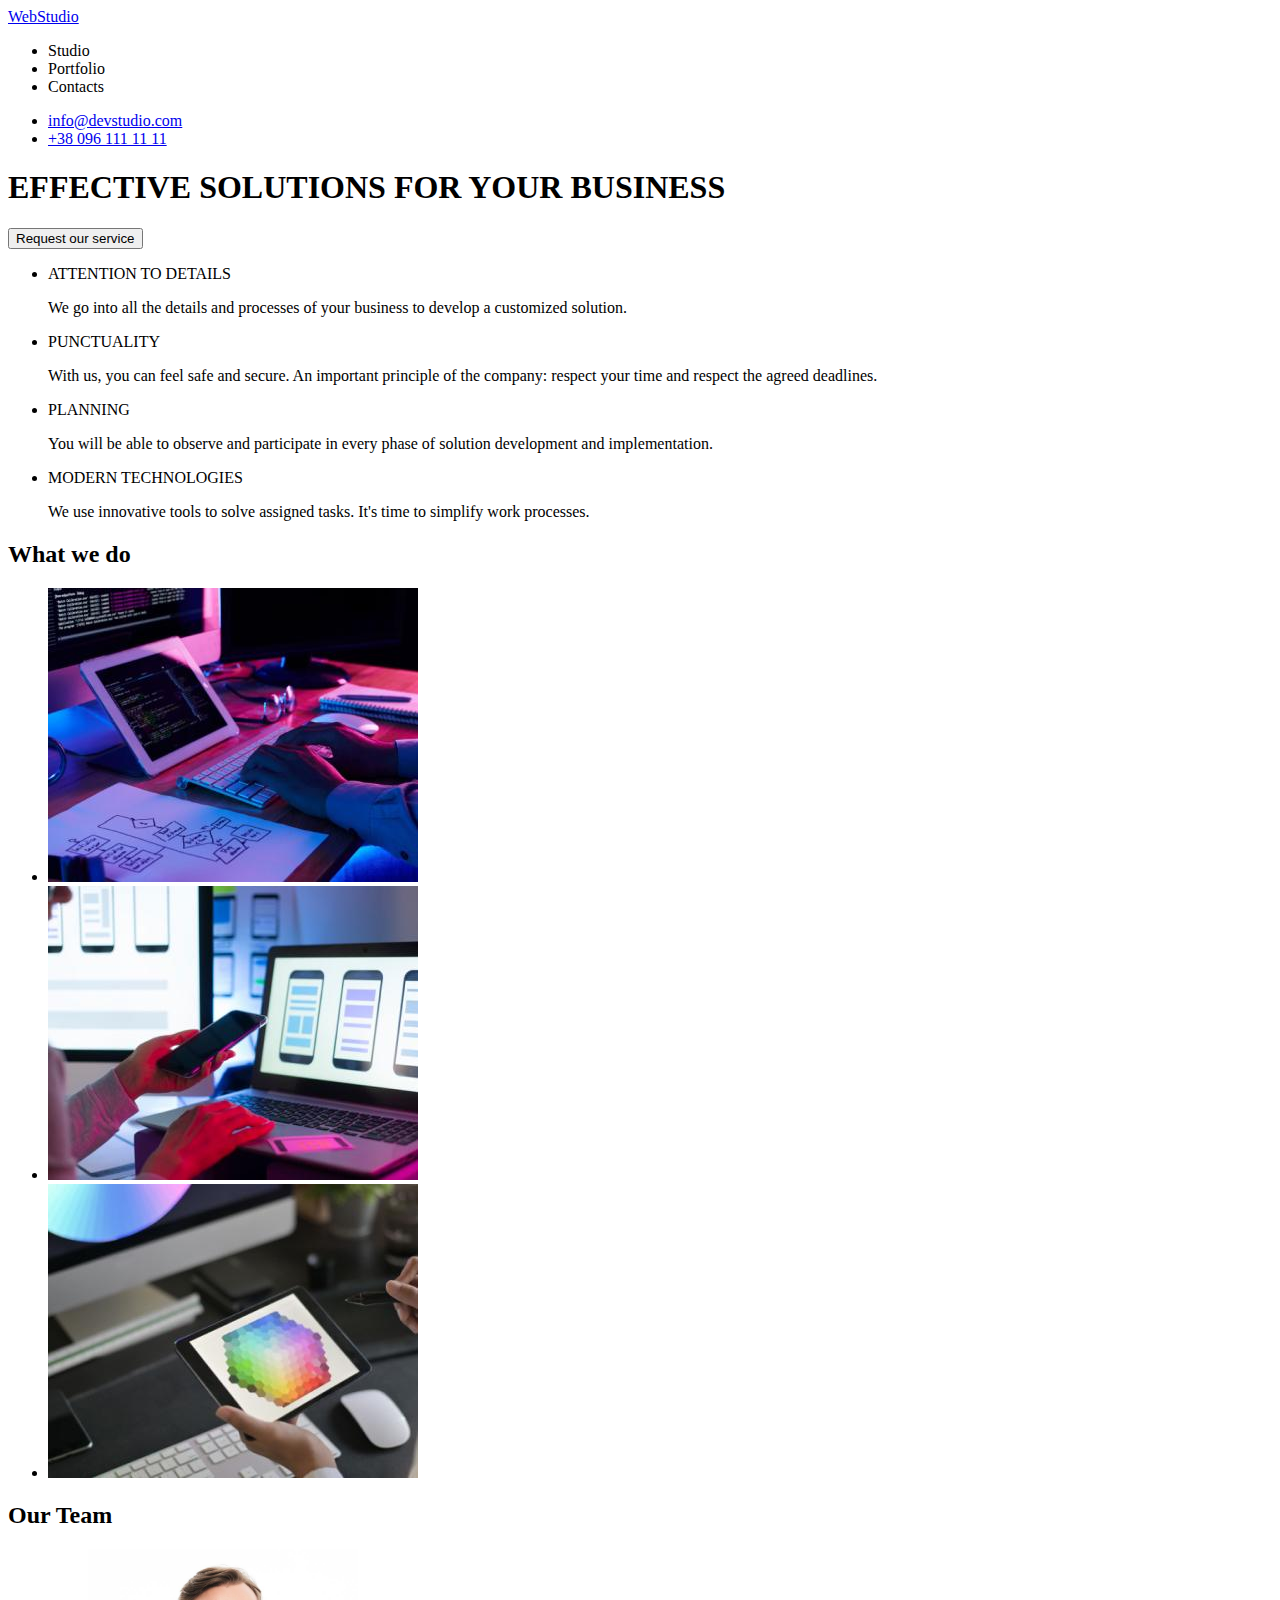
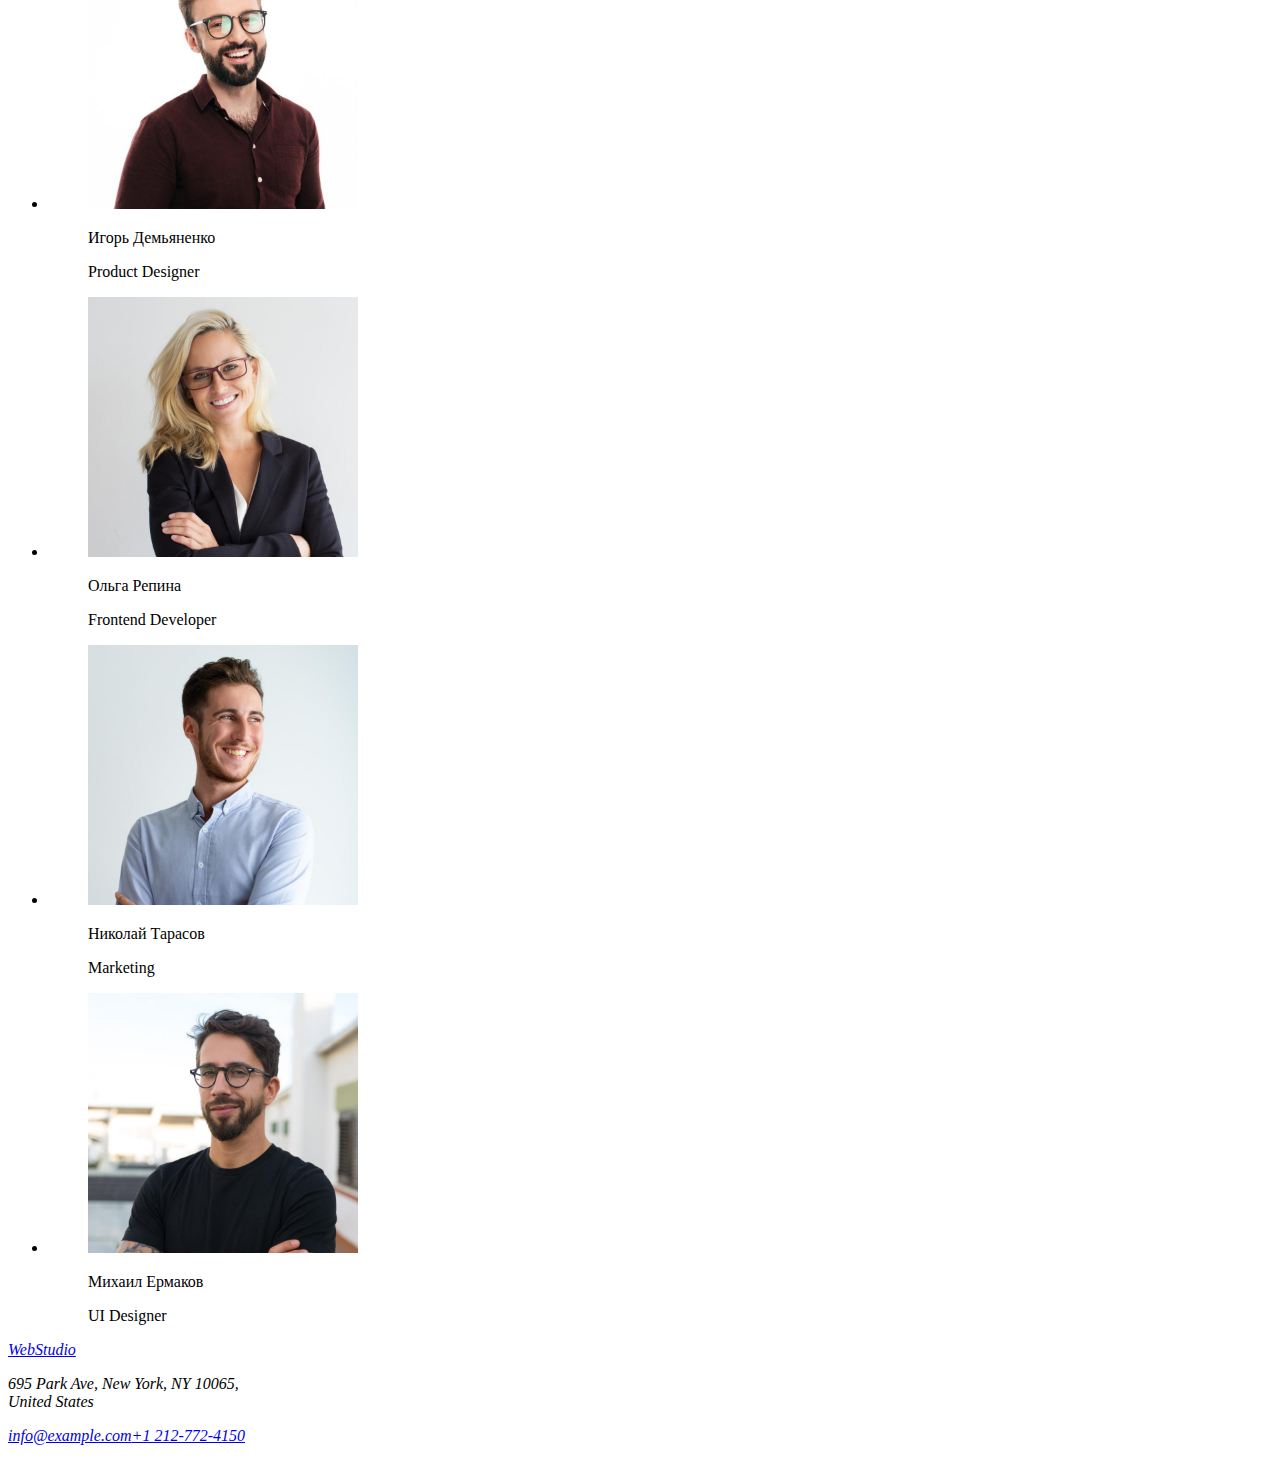
==== index.html @ 474fb45e "first commit of html layout of a 'main' page" ====
<!DOCTYPE html>
<!-- I've tried to keep the "doctype" part in lowercase according to this source:
https://codeguide.co/#html5-doctype
but formattig on save always change it to uppercase-->

<html lang="en">
  <head>
    <meta charset="UTF-8" />
    <meta name="viewport" content="width=device-width, initial-scale=1.0" />
    <title>Document</title>
  </head>

  <body>
    <header>
      <nav>
        <a href="#">WebStudio</a>
        <ul>
          <li>Studio</li>
          <li>Portfolio</li>
          <li>Contacts</li>
        </ul>
      </nav>

      <ul>
        <li><a href="mailto:info@devstudio.com">info@devstudio.com</a></li>
        <li><a href="tel:+380961111111">+38 096 111 11 11</a></li>
      </ul>

      <section>
        <h1>EFFECTIVE SOLUTIONS FOR YOUR BUSINESS</h1>
        <button type="button">Request our service</button>
      </section>
    </header>

    <main>
      <section class="group-1">
        <ul>
          <li>
            <p>ATTENTION TO DETAILS</p>
            <p>
              We go into all the details and processes of your business to
              develop a customized solution.
            </p>
          </li>
          <li>
            <p>PUNCTUALITY</p>
            <p>
              With us, you can feel safe and secure. An important principle of
              the company: respect your time and respect the agreed deadlines.
            </p>
          </li>
          <li>
            <p>PLANNING</p>
            <p>
              You will be able to observe and participate in every phase of
              solution development and implementation.
            </p>
          </li>
          <li>
            <p>MODERN TECHNOLOGIES</p>
            <p>
              We use innovative tools to solve assigned tasks. It's time to
              simplify work processes.
            </p>
          </li>
        </ul>
      </section>

      <section>
        <h2>What we do</h2>
        <ul>
          <li class="box-1">
            <img
              src="images/box1-img.jpg"
              alt="hands typing on the keyboard next to the screen of the monitor and the tablet with the code, next to the piece of paper with the drawing of the algorithm"
              width="370"
              height="294"
            />
          </li>
          <li class="box-2">
            <img
              src="images/box2-img.jpg"
              alt="hands in front of the monitor and laptop screen, both show page layout options on three smartphone screens; smartphone in one hand"
              width="370"
              height="294"
            />
          </li>
          <li class="box-3">
            <img
              src="images/box3-img.jpg"
              alt="hands above the desk with a screen, mouse and keyboard, in one hand a tablet with a hexagonal color scheme"
              width="370"
              height="294"
            />
          </li>
        </ul>
      </section>

      <section>
        <h2>Our Team</h2>
        <ul class="team">
          <li class="team-card">
            <figure>
              <img
                src="images/team-card1-img.jpg"
                alt="smiling brown-haired man with a beard in glasses and a dark shirt"
                width="270"
                height="260"
              />
              <figcaption>
                <p>Игорь Демьяненко</p>
                <p>Product Designer</p>
              </figcaption>
            </figure>
          </li>
          <li class="team-card">
            <figure>
              <img
                src="images/team-card2-img.jpg"
                alt="smiling woman in glasses with dyed blonde long hair and a dark suit"
                width="270"
                height="260"
              />
              <figcaption>
                <p>Ольга Репина</p>
                <p>Frontend Developer</p>
              </figcaption>
            </figure>
          </li>
          <li class="team-card">
            <figure>
              <img
                src="images/team-card3-img.jpg"
                alt="smiling brown-haired man with slight stubble in a light-colored shirt"
                width="270"
                height="260"
              />
              <figcaption>
                <p>Николай Тарасов</p>
                <p>Marketing</p>
              </figcaption>
            </figure>
          </li>
          <li class="team-card">
            <figure>
              <img
                src="images/team-card4-img.jpg"
                alt="smiling brunet man in glasses and a dark t-shirt"
                width="270"
                height="260"
              />
              <figcaption>
                <p>Михаил Ермаков</p>
                <p>UI Designer</p>
              </figcaption>
            </figure>
          </li>
        </ul>
      </section>
    </main>

    <footer>
      <address>
        <p><a href="#">WebStudio</a></p>
        <p>
          695 Park Ave, New York, NY 10065,<br />
          United States
        </p>
        <p>
          <a href="mailto:">info@example.com</a
          ><a href="tel:+12127724150">+1 212-772-4150</a>
        </p>
      </address>
    </footer>
  </body>
</html>
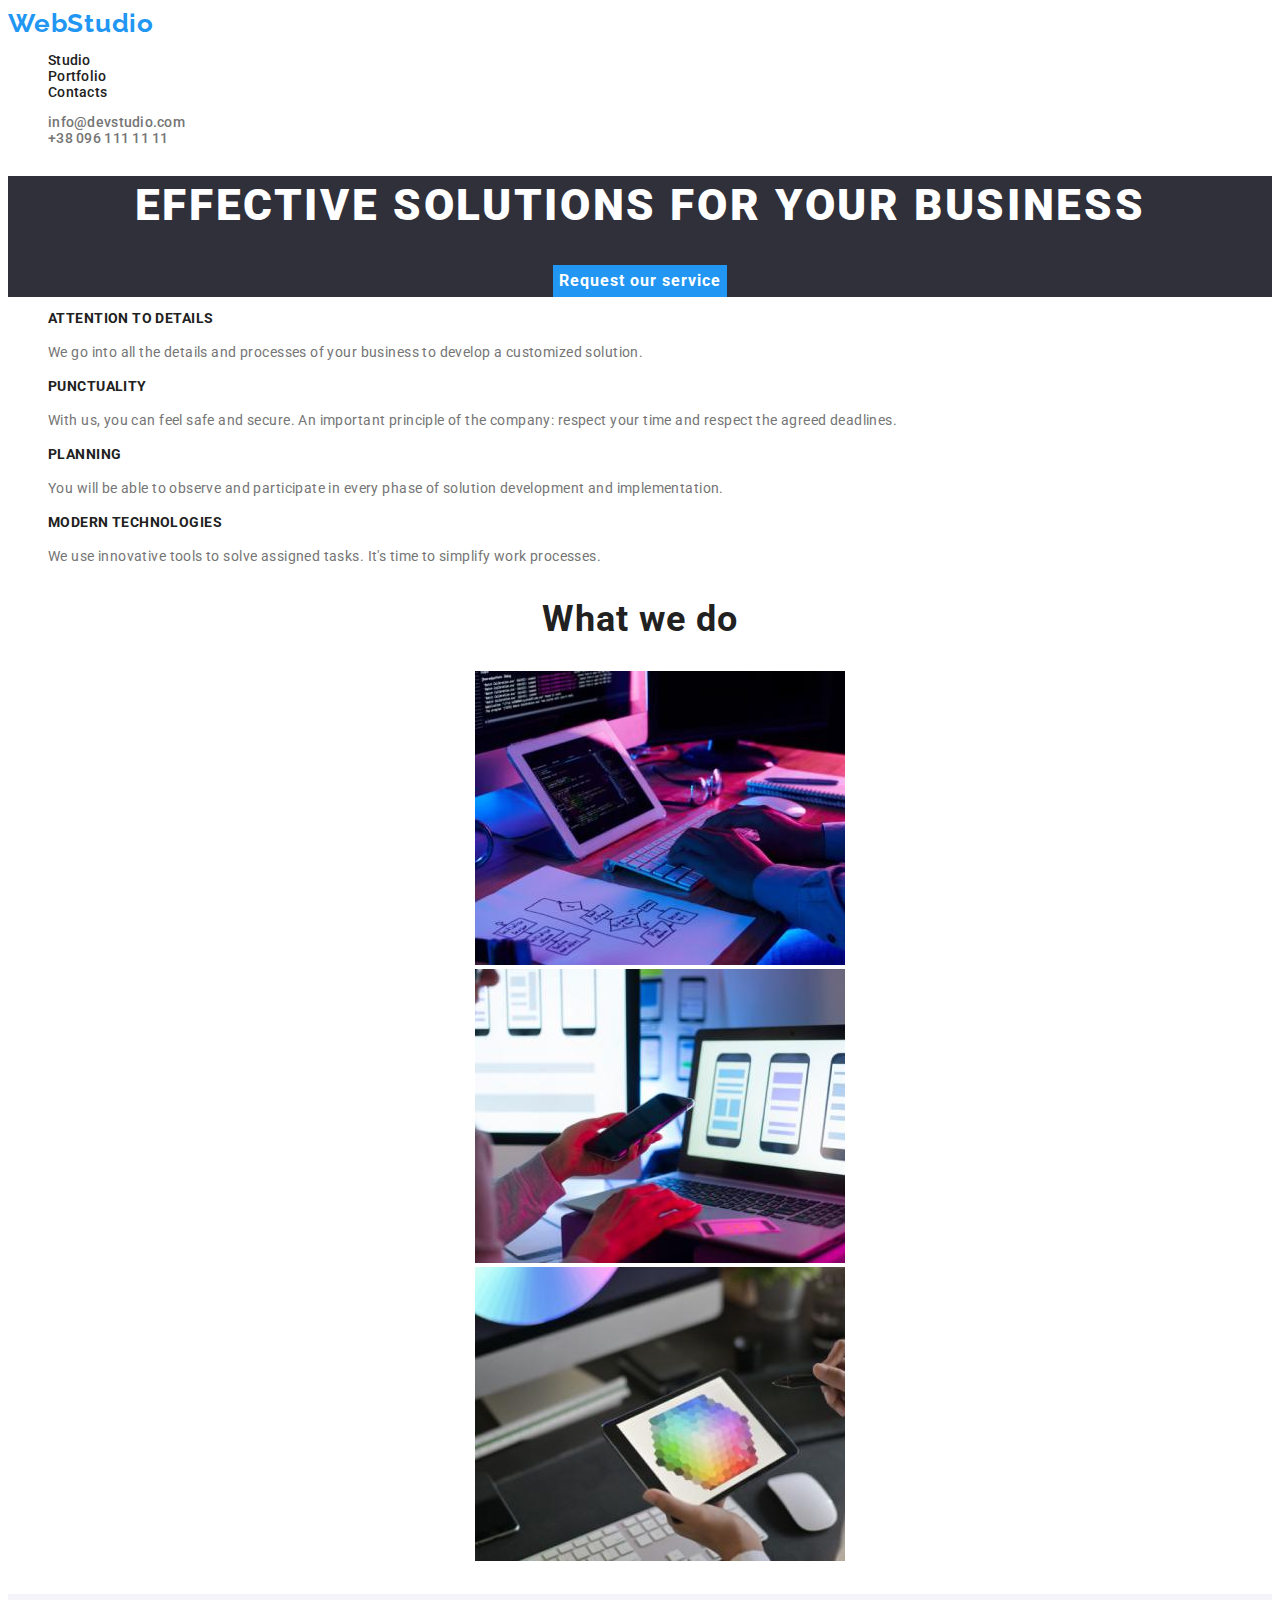
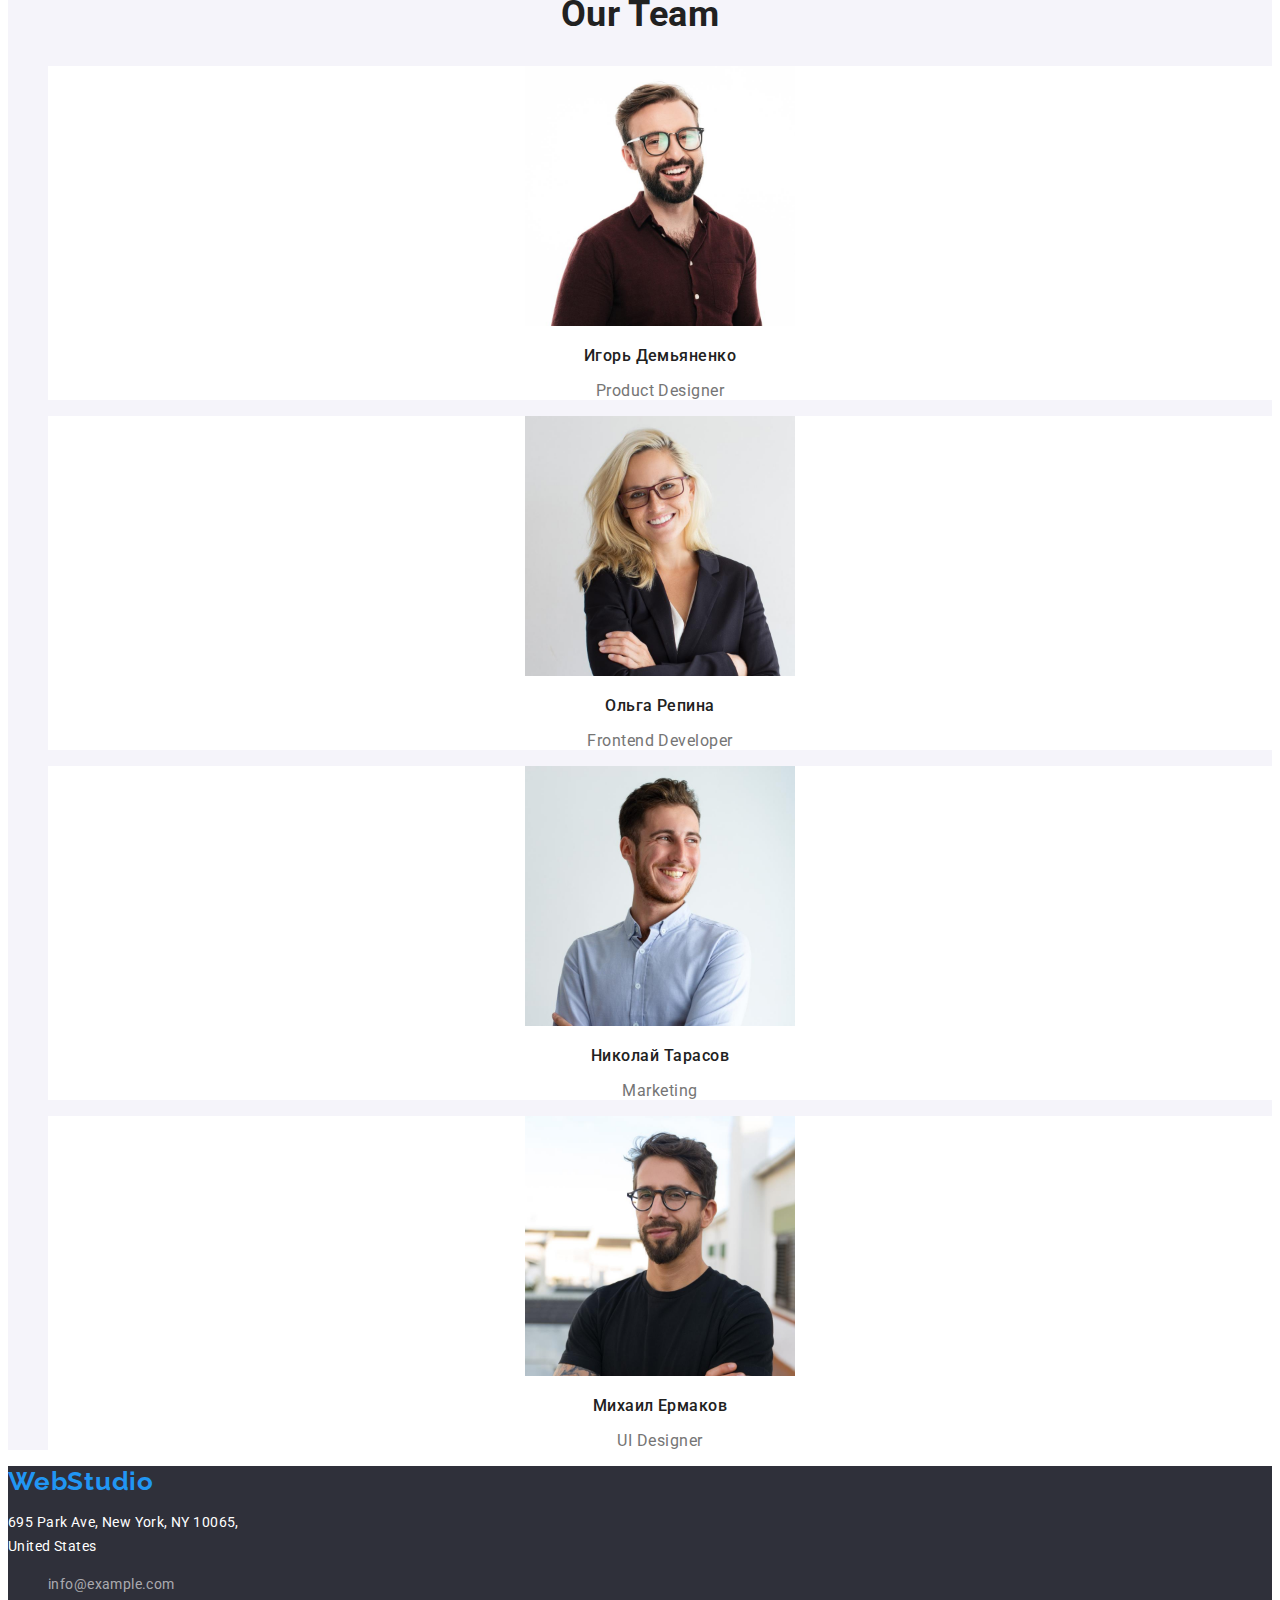
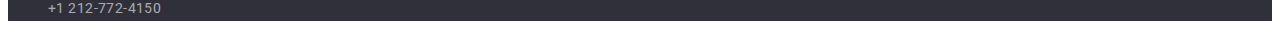
==== commit c56afc3b: "add portfolio.html, ./css/styles.css, new images" ====
--- a/index.html
+++ b/index.html
@@ -1,64 +1,84 @@
 <!DOCTYPE html>
 <!-- I've tried to keep the "doctype" part in lowercase according to this source:
 https://codeguide.co/#html5-doctype
-but formattig on save always change it to uppercase-->
+but formatting on save changes it to uppercase-->
 
 <html lang="en">
   <head>
     <meta charset="UTF-8" />
     <meta name="viewport" content="width=device-width, initial-scale=1.0" />
-    <title>Document</title>
+    <title>Studio</title>
+    <link rel="preconnect" href="https://fonts.googleapis.com" />
+    <link rel="preconnect" href="https://fonts.gstatic.com" crossorigin />
+    <link rel="preconnect" href="https://fonts.googleapis.com" />
+    <link rel="preconnect" href="https://fonts.gstatic.com" crossorigin />
+    <link
+      href="https://fonts.googleapis.com/css2?family=Raleway:wght@700&family=Roboto:wght@400;500;700;900&display=swap"
+      rel="stylesheet"
+    />
+    <!-- font-family: 'Raleway', sans-serif; -->
+    <link rel="stylesheet" href="css/styles.css" />
   </head>
 
   <body>
     <header>
-      <nav>
-        <a href="#">WebStudio</a>
-        <ul>
-          <li>Studio</li>
-          <li>Portfolio</li>
-          <li>Contacts</li>
-        </ul>
-      </nav>
-
-      <ul>
-        <li><a href="mailto:info@devstudio.com">info@devstudio.com</a></li>
-        <li><a href="tel:+380961111111">+38 096 111 11 11</a></li>
-      </ul>
-
-      <section>
-        <h1>EFFECTIVE SOLUTIONS FOR YOUR BUSINESS</h1>
-        <button type="button">Request our service</button>
+      <div class="top-line">
+        <nav>
+          <a class="link logo" href="#">WebStudio</a>
+          <ul class="list">
+            <li><a class="link" href="./index.html">Studio</a></li>
+            <li><a class="link" href="./portfolio.html">Portfolio</a></li>
+            <li><a class="link" href="#">Contacts</a></li>
+          </ul>
+        </nav>
+
+        <ul class="list contacts-header">
+          <li>
+            <a class="link" href="mailto:info@devstudio.com"
+              >info@devstudio.com</a
+            >
+          </li>
+          <li>
+            <a class="link" href="tel:+380961111111">+38 096 111 11 11</a>
+          </li>
+        </ul>
+      </div>
+
+      <section class="banner">
+        <h1 class="theme-line">effective solutions for your business</h1>
+        <button class="btn btn-request" type="button">
+          Request our service
+        </button>
       </section>
     </header>
 
     <main>
-      <section class="group-1">
-        <ul>
-          <li>
-            <p>ATTENTION TO DETAILS</p>
-            <p>
+      <section class="traits">
+        <ul class="list">
+          <li>
+            <p class="trait">attention to details</p>
+            <p class="trait-about">
               We go into all the details and processes of your business to
               develop a customized solution.
             </p>
           </li>
           <li>
-            <p>PUNCTUALITY</p>
-            <p>
+            <p class="trait">punctuality</p>
+            <p class="trait-about">
               With us, you can feel safe and secure. An important principle of
               the company: respect your time and respect the agreed deadlines.
             </p>
           </li>
           <li>
-            <p>PLANNING</p>
-            <p>
+            <p class="trait">planning</p>
+            <p class="trait-about">
               You will be able to observe and participate in every phase of
               solution development and implementation.
             </p>
           </li>
           <li>
-            <p>MODERN TECHNOLOGIES</p>
-            <p>
+            <p class="trait">modern technologies</p>
+            <p class="trait-about">
               We use innovative tools to solve assigned tasks. It's time to
               simplify work processes.
             </p>
@@ -66,9 +86,12 @@
         </ul>
       </section>
 
-      <section>
-        <h2>What we do</h2>
-        <ul>
+      <section class="what-we-do">
+        <h2 class="what-we-do-title">What we do</h2>
+        <ul class="list">
+          <!-- I've tried not to include trailing slashes in self-closing elements of <img>, according to this source:
+            https://codeguide.co/#html-syntax
+            but formatting on save keeps reverting them back -->
           <li class="box-1">
             <img
               src="images/box1-img.jpg"
@@ -96,9 +119,9 @@
         </ul>
       </section>
 
-      <section>
-        <h2>Our Team</h2>
-        <ul class="team">
+      <section class="team">
+        <h2 class="team-title">Our Team</h2>
+        <ul class="list team-list">
           <li class="team-card">
             <figure>
               <img
@@ -108,8 +131,8 @@
                 height="260"
               />
               <figcaption>
-                <p>Игорь Демьяненко</p>
-                <p>Product Designer</p>
+                <p class="name">Игорь Демьяненко</p>
+                <p class="trade">Product Designer</p>
               </figcaption>
             </figure>
           </li>
@@ -122,8 +145,8 @@
                 height="260"
               />
               <figcaption>
-                <p>Ольга Репина</p>
-                <p>Frontend Developer</p>
+                <p class="name">Ольга Репина</p>
+                <p class="trade">Frontend Developer</p>
               </figcaption>
             </figure>
           </li>
@@ -136,8 +159,8 @@
                 height="260"
               />
               <figcaption>
-                <p>Николай Тарасов</p>
-                <p>Marketing</p>
+                <p class="name">Николай Тарасов</p>
+                <p class="trade">Marketing</p>
               </figcaption>
             </figure>
           </li>
@@ -150,8 +173,8 @@
                 height="260"
               />
               <figcaption>
-                <p>Михаил Ермаков</p>
-                <p>UI Designer</p>
+                <p class="name">Михаил Ермаков</p>
+                <p class="trade">UI Designer</p>
               </figcaption>
             </figure>
           </li>
@@ -159,17 +182,21 @@
       </section>
     </main>
 
-    <footer>
-      <address>
-        <p><a href="#">WebStudio</a></p>
+    <footer class="basement">
+      <a class="link logo" href="#">WebStudio</a>
+      <address class="contact">
         <p>
           695 Park Ave, New York, NY 10065,<br />
           United States
         </p>
-        <p>
-          <a href="mailto:">info@example.com</a
-          ><a href="tel:+12127724150">+1 212-772-4150</a>
-        </p>
+        <ul class="list contacts-footer">
+          <li>
+            <a class="link" href="mailto:info@example.com">info@example.com</a>
+          </li>
+          <li>
+            <a class="link" href="tel:+12127724150">+1 212-772-4150</a>
+          </li>
+        </ul>
       </address>
     </footer>
   </body>
--- a/css/styles.css
+++ b/css/styles.css
@@ -0,0 +1,188 @@
+/* grouping & generic stuff */
+:root {
+  --blue: #2196f3;
+  --default-text-color: #212121;
+  --gray-text: #757575;
+  --dark: #2f303a;
+  --white: #fff;
+  --white-lesser: #eee;
+  --gray-bcg: #f5f4fa;
+  --white-alpha: #fff9;
+}
+
+body {
+  font-family: 'Roboto', sans-serif;
+  color: var(--default-text-color);
+}
+
+.btn {
+  font-family: inherit;
+  border: none;
+  cursor: pointer;
+}
+.btn:hover,
+.btn:focus {
+  color: var(--white);
+  background-color: var(--blue);
+}
+
+.list {
+  list-style: none;
+}
+
+.contacts-header,
+.trait-about {
+  color: var(--gray-text);
+}
+
+.banner,
+.what-we-do,
+.team,
+.portfolio {
+  text-align: center;
+}
+
+.what-we-do-title,
+.team-title {
+  font-size: 36px;
+  line-height: 1.16;
+}
+
+.logo,
+.traits,
+.what-we-do-title,
+.team,
+.contact,
+.btn-filter,
+.project-category {
+  letter-spacing: 0.03em;
+}
+
+.top-line,
+.traits,
+.contact {
+  font-size: 14px;
+}
+
+.theme-line,
+.btn-request,
+.contact {
+  color: var(--white);
+}
+/* end of grouping & generic stuff */
+
+/* index.html */
+/* header */
+.top-line {
+  font-weight: 500;
+  line-height: 1.14;
+  letter-spacing: 0.02em;
+}
+
+.link {
+  color: currentColor;
+  text-decoration: none;
+}
+
+.logo {
+  font: 700 26px/1.19 'Raleway', sans-serif;
+  color: var(--blue);
+}
+
+.link:hover,
+.link:focus {
+  color: var(--blue);
+}
+
+.banner {
+  background-color: var(--dark);
+}
+
+.theme-line {
+  font-size: 44px;
+  font-weight: 900;
+  line-height: 1.36;
+  letter-spacing: 0.06em;
+  text-transform: uppercase;
+}
+
+.btn-request {
+  font-size: 16px;
+  font-weight: 700;
+  line-height: 1.875;
+  letter-spacing: 0.06em;
+  background-color: var(--blue);
+}
+/* end of header */
+
+/* .traits section */
+.trait {
+  font-weight: 700;
+  line-height: 1.14;
+  text-transform: uppercase;
+}
+
+.trait-about {
+  line-height: 1.71;
+}
+/* end of .traits section */
+
+/* .team section */
+.team {
+  line-height: 1.1875;
+  background-color: var(--gray-bcg);
+}
+
+.team-card {
+  background-color: var(--white);
+}
+
+.name {
+  font-weight: 500;
+}
+
+.trade {
+  color: var(--gray-text);
+}
+/* end of .team section */
+
+/* footer */
+.basement {
+  background-color: var(--dark);
+}
+
+.contact {
+  font-style: normal;
+  line-height: 1.71;
+}
+
+.contacts-footer {
+  color: var(--white-alpha);
+}
+/* end of footer */
+/* end of index.html */
+
+/* portfolio.html */
+/* .portfolio section */
+.btn-filter {
+  font-weight: 500;
+  line-height: 1.625;
+  color: var(--default-text-color);
+  background-color: var(--gray-bcg);
+}
+
+.project-card {
+  border: 1px solid var(--white-lesser);
+}
+
+.project-title {
+  font-size: 18px;
+  line-height: 2;
+  letter-spacing: 0.06em;
+}
+
+.project-category {
+  line-height: 1.875;
+}
+/* .portfolio section */
+/* end of portfolio.html */
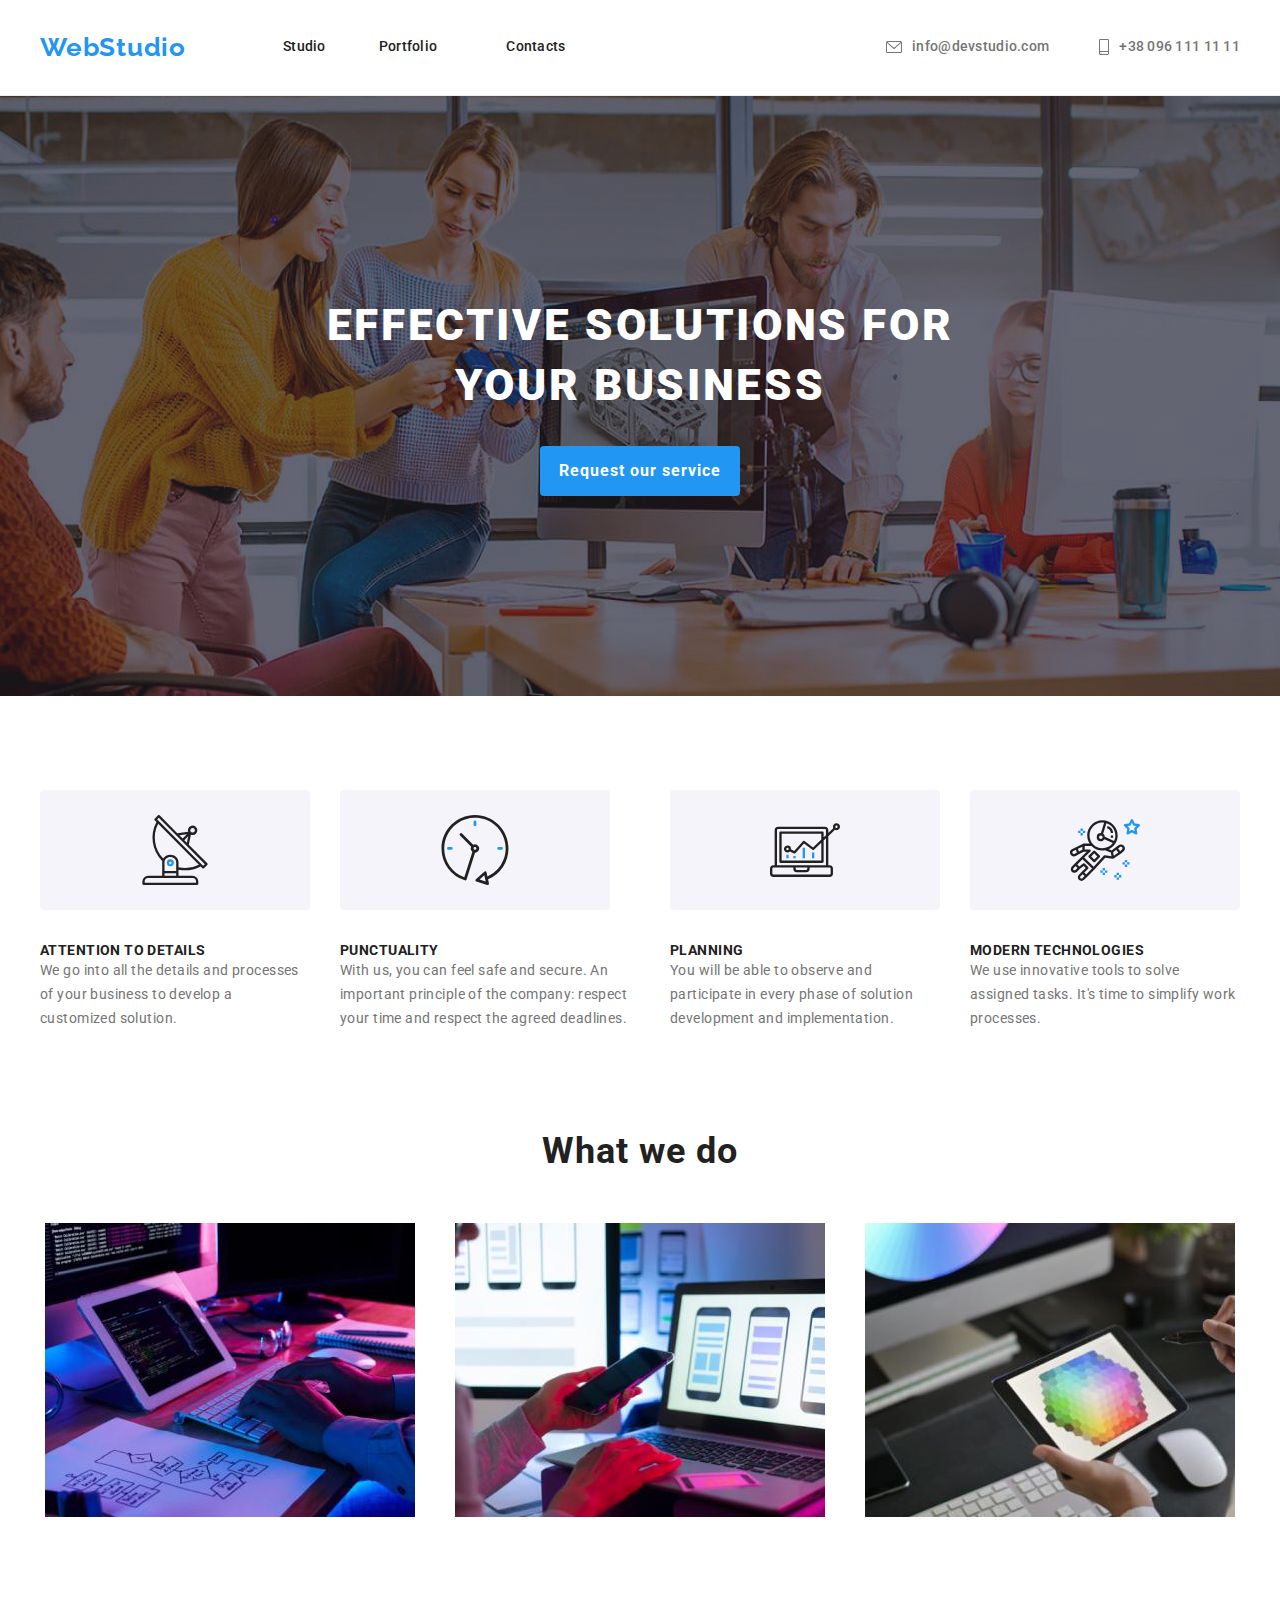
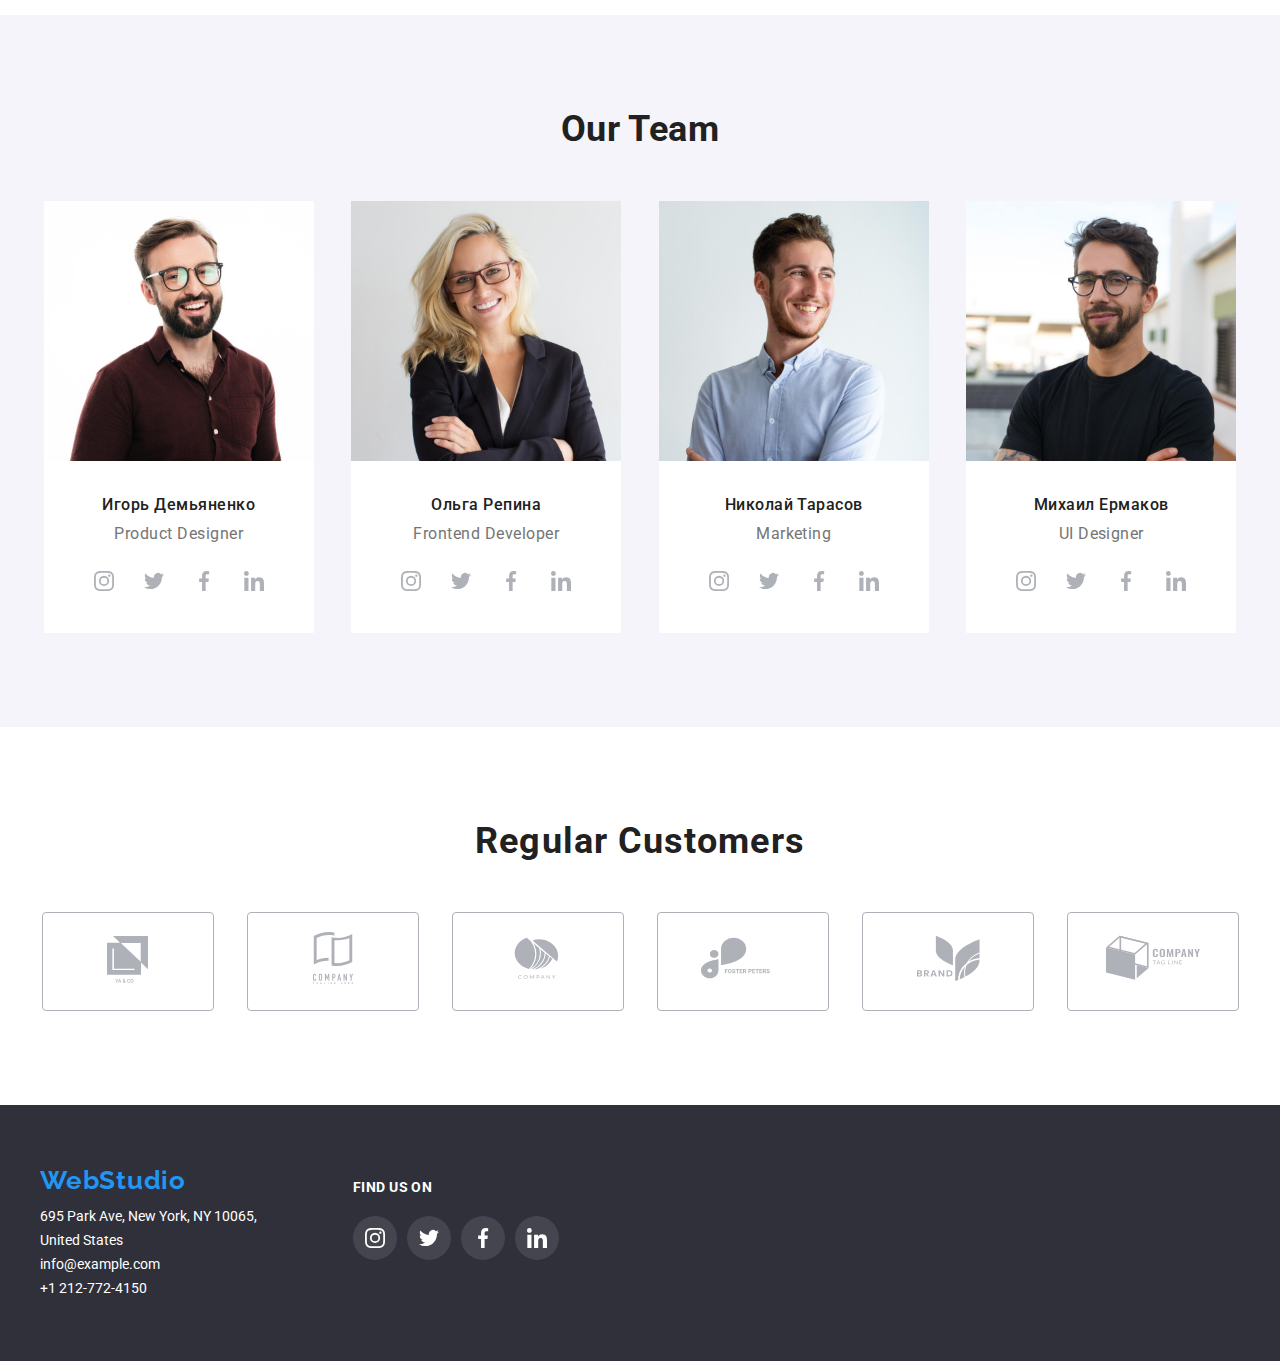
==== commit a46a56a8: "add layout & style for svg sprite & border-radius" ====
--- a/index.html
+++ b/index.html
@@ -16,188 +16,426 @@
       href="https://fonts.googleapis.com/css2?family=Raleway:wght@700&family=Roboto:wght@400;500;700;900&display=swap"
       rel="stylesheet"
     />
-    <!-- font-family: 'Raleway', sans-serif; -->
+    <link
+      rel="stylesheet"
+      href="https://cdnjs.cloudflare.com/ajax/libs/modern-normalize/1.1.0/modern-normalize.css"
+    />
     <link rel="stylesheet" href="css/styles.css" />
   </head>
 
   <body>
     <header>
-      <div class="top-line">
-        <nav>
-          <a class="link logo" href="#">WebStudio</a>
-          <ul class="list">
-            <li><a class="link" href="./index.html">Studio</a></li>
-            <li><a class="link" href="./portfolio.html">Portfolio</a></li>
-            <li><a class="link" href="#">Contacts</a></li>
-          </ul>
-        </nav>
-
-        <ul class="list contacts-header">
-          <li>
-            <a class="link" href="mailto:info@devstudio.com"
-              >info@devstudio.com</a
-            >
-          </li>
-          <li>
-            <a class="link" href="tel:+380961111111">+38 096 111 11 11</a>
-          </li>
-        </ul>
+      <div class="container">
+        <div class="top-line">
+          <nav>
+            <ul class="top-line-nav">
+              <li><a class="link logo" href="#">WebStudio</a></li>
+              <li><a class="link" href="./index.html">Studio</a></li>
+              <li><a class="link" href="./portfolio.html">Portfolio</a></li>
+              <li><a class="link" href="#">Contacts</a></li>
+            </ul>
+          </nav>
+
+          <ul class="contacts-header">
+            <li>
+              <svg class="icon-header" width="16" height="12" tabindex="0">
+                <use href="images/icons.svg#envelope"></use>
+              </svg>
+              <a class="link" href="mailto:info@devstudio.com"
+                >info@devstudio.com</a
+              >
+            </li>
+            <li>
+              <svg class="icon-header" width="10" height="16" tabindex="0">
+                <use href="images/icons.svg#cell-phone"></use>
+              </svg>
+              <a class="link" href="tel:+380961111111">+38 096 111 11 11</a>
+            </li>
+          </ul>
+        </div>
       </div>
-
+    </header>
+
+    <main>
       <section class="banner">
         <h1 class="theme-line">effective solutions for your business</h1>
         <button class="btn btn-request" type="button">
           Request our service
         </button>
       </section>
-    </header>
-
-    <main>
-      <section class="traits">
-        <ul class="list">
-          <li>
-            <p class="trait">attention to details</p>
-            <p class="trait-about">
-              We go into all the details and processes of your business to
-              develop a customized solution.
-            </p>
-          </li>
-          <li>
-            <p class="trait">punctuality</p>
-            <p class="trait-about">
-              With us, you can feel safe and secure. An important principle of
-              the company: respect your time and respect the agreed deadlines.
-            </p>
-          </li>
-          <li>
-            <p class="trait">planning</p>
-            <p class="trait-about">
-              You will be able to observe and participate in every phase of
-              solution development and implementation.
-            </p>
-          </li>
-          <li>
-            <p class="trait">modern technologies</p>
-            <p class="trait-about">
-              We use innovative tools to solve assigned tasks. It's time to
-              simplify work processes.
-            </p>
-          </li>
-        </ul>
+
+      <section class="section traits">
+        <div class="container">
+          <ul class="traits-list">
+            <li>
+              <svg class="icon-trait" width="70" height="70">
+                <use href="images/icons.svg#antenna"></use>
+              </svg>
+              <p class="trait">attention to details</p>
+              <p class="trait-about">
+                We go into all the details and processes of your business to
+                develop a customized solution.
+              </p>
+            </li>
+            <li>
+              <svg class="icon-trait" width="70" height="70">
+                <use href="images/icons.svg#clock"></use>
+              </svg>
+              <p class="trait">punctuality</p>
+              <p class="trait-about">
+                With us, you can feel safe and secure. An important principle of
+                the company: respect your time and respect the agreed deadlines.
+              </p>
+            </li>
+            <li>
+              <svg class="icon-trait" width="70" height="70">
+                <use href="images/icons.svg#diagram"></use>
+              </svg>
+              <p class="trait">planning</p>
+              <p class="trait-about">
+                You will be able to observe and participate in every phase of
+                solution development and implementation.
+              </p>
+            </li>
+            <li>
+              <svg class="icon-trait" width="70" height="70">
+                <use href="images/icons.svg#astronaut"></use>
+              </svg>
+              <p class="trait">modern technologies</p>
+              <p class="trait-about">
+                We use innovative tools to solve assigned tasks. It's time to
+                simplify work processes.
+              </p>
+            </li>
+          </ul>
+        </div>
       </section>
 
-      <section class="what-we-do">
-        <h2 class="what-we-do-title">What we do</h2>
-        <ul class="list">
-          <!-- I've tried not to include trailing slashes in self-closing elements of <img>, according to this source:
+      <section class="section what-we-do">
+        <div class="container">
+          <h2 class="what-we-do-title">What we do</h2>
+          <ul class="what-we-do-list">
+            <!-- I've tried not to include trailing slashes in self-closing elements of <img>, according to this source:
             https://codeguide.co/#html-syntax
             but formatting on save keeps reverting them back -->
-          <li class="box-1">
-            <img
-              src="images/box1-img.jpg"
-              alt="hands typing on the keyboard next to the screen of the monitor and the tablet with the code, next to the piece of paper with the drawing of the algorithm"
-              width="370"
-              height="294"
-            />
-          </li>
-          <li class="box-2">
-            <img
-              src="images/box2-img.jpg"
-              alt="hands in front of the monitor and laptop screen, both show page layout options on three smartphone screens; smartphone in one hand"
-              width="370"
-              height="294"
-            />
-          </li>
-          <li class="box-3">
-            <img
-              src="images/box3-img.jpg"
-              alt="hands above the desk with a screen, mouse and keyboard, in one hand a tablet with a hexagonal color scheme"
-              width="370"
-              height="294"
-            />
-          </li>
-        </ul>
+            <li class="box-1">
+              <img
+                src="images/box1-img.jpg"
+                alt="hands typing on the keyboard next to the screen of the monitor and the tablet with the code, next to the piece of paper with the drawing of the algorithm"
+                width="370"
+                height="294"
+              />
+            </li>
+            <li class="box-2">
+              <img
+                src="images/box2-img.jpg"
+                alt="hands in front of the monitor and laptop screen, both show page layout options on three smartphone screens; smartphone in one hand"
+                width="370"
+                height="294"
+              />
+            </li>
+            <li class="box-3">
+              <img
+                src="images/box3-img.jpg"
+                alt="hands above the desk with a screen, mouse and keyboard, in one hand a tablet with a hexagonal color scheme"
+                width="370"
+                height="294"
+              />
+            </li>
+          </ul>
+        </div>
       </section>
 
-      <section class="team">
-        <h2 class="team-title">Our Team</h2>
-        <ul class="list team-list">
-          <li class="team-card">
-            <figure>
-              <img
-                src="images/team-card1-img.jpg"
-                alt="smiling brown-haired man with a beard in glasses and a dark shirt"
-                width="270"
-                height="260"
-              />
-              <figcaption>
-                <p class="name">Игорь Демьяненко</p>
-                <p class="trade">Product Designer</p>
-              </figcaption>
-            </figure>
-          </li>
-          <li class="team-card">
-            <figure>
-              <img
-                src="images/team-card2-img.jpg"
-                alt="smiling woman in glasses with dyed blonde long hair and a dark suit"
-                width="270"
-                height="260"
-              />
-              <figcaption>
-                <p class="name">Ольга Репина</p>
-                <p class="trade">Frontend Developer</p>
-              </figcaption>
-            </figure>
-          </li>
-          <li class="team-card">
-            <figure>
-              <img
-                src="images/team-card3-img.jpg"
-                alt="smiling brown-haired man with slight stubble in a light-colored shirt"
-                width="270"
-                height="260"
-              />
-              <figcaption>
-                <p class="name">Николай Тарасов</p>
-                <p class="trade">Marketing</p>
-              </figcaption>
-            </figure>
-          </li>
-          <li class="team-card">
-            <figure>
-              <img
-                src="images/team-card4-img.jpg"
-                alt="smiling brunet man in glasses and a dark t-shirt"
-                width="270"
-                height="260"
-              />
-              <figcaption>
-                <p class="name">Михаил Ермаков</p>
-                <p class="trade">UI Designer</p>
-              </figcaption>
-            </figure>
-          </li>
-        </ul>
+      <section class="section team">
+        <div class="container">
+          <h2 class="team-title">Our Team</h2>
+          <ul class="team-list">
+            <li class="team-card">
+              <figure>
+                <img
+                  src="images/team-card1-img.jpg"
+                  alt="smiling brown-haired man with a beard in glasses and a dark shirt"
+                  width="270"
+                  height="260"
+                />
+                <figcaption>
+                  <p class="name">Игорь Демьяненко</p>
+                  <p class="trade">Product Designer</p>
+                </figcaption>
+              </figure>
+              <ul class="team-social-list">
+                <li>
+                  <a class="link team-social-link" href="#">
+                    <svg class="icon-social-team" width="20" height="20">
+                      <use href="images/icons.svg#instagram"></use>
+                    </svg>
+                  </a>
+                </li>
+                <li>
+                  <a class="link team-social-link" href="#">
+                    <svg class="icon-social-team" width="20" height="20">
+                      <use href="images/icons.svg#twitter"></use>
+                    </svg>
+                  </a>
+                </li>
+                <li>
+                  <a class="link team-social-link" href="#">
+                    <svg class="icon-social-team" width="20" height="20">
+                      <use href="images/icons.svg#facebook"></use>
+                    </svg>
+                  </a>
+                </li>
+                <li>
+                  <a class="link team-social-link" href="#">
+                    <svg class="icon-social-team" width="20" height="20">
+                      <use href="images/icons.svg#linkedin"></use>
+                    </svg>
+                  </a>
+                </li>
+              </ul>
+            </li>
+            <li class="team-card">
+              <figure>
+                <img
+                  src="images/team-card2-img.jpg"
+                  alt="smiling woman in glasses with dyed blonde long hair and a dark suit"
+                  width="270"
+                  height="260"
+                />
+                <figcaption>
+                  <p class="name">Ольга Репина</p>
+                  <p class="trade">Frontend Developer</p>
+                </figcaption>
+              </figure>
+              <ul class="team-social-list">
+                <li>
+                  <a class="link team-social-link" href="#">
+                    <svg class="icon-social-team" width="20" height="20">
+                      <use href="images/icons.svg#instagram"></use>
+                    </svg>
+                  </a>
+                </li>
+                <li>
+                  <a class="link team-social-link" href="#">
+                    <svg class="icon-social-team" width="20" height="20">
+                      <use href="images/icons.svg#twitter"></use>
+                    </svg>
+                  </a>
+                </li>
+                <li>
+                  <a class="link team-social-link" href="#">
+                    <svg class="icon-social-team" width="20" height="20">
+                      <use href="images/icons.svg#facebook"></use>
+                    </svg>
+                  </a>
+                </li>
+                <li>
+                  <a class="link team-social-link" href="#">
+                    <svg class="icon-social-team" width="20" height="20">
+                      <use href="images/icons.svg#linkedin"></use>
+                    </svg>
+                  </a>
+                </li>
+              </ul>
+            </li>
+            <li class="team-card">
+              <figure>
+                <img
+                  src="images/team-card3-img.jpg"
+                  alt="smiling brown-haired man with slight stubble in a light-colored shirt"
+                  width="270"
+                  height="260"
+                />
+                <figcaption>
+                  <p class="name">Николай Тарасов</p>
+                  <p class="trade">Marketing</p>
+                </figcaption>
+              </figure>
+              <ul class="team-social-list">
+                <li>
+                  <a class="link team-social-link" href="#">
+                    <svg class="icon-social-team" width="20" height="20">
+                      <use href="images/icons.svg#instagram"></use>
+                    </svg>
+                  </a>
+                </li>
+                <li>
+                  <a class="link team-social-link" href="#">
+                    <svg class="icon-social-team" width="20" height="20">
+                      <use href="images/icons.svg#twitter"></use>
+                    </svg>
+                  </a>
+                </li>
+                <li>
+                  <a class="link team-social-link" href="#">
+                    <svg class="icon-social-team" width="20" height="20">
+                      <use href="images/icons.svg#facebook"></use>
+                    </svg>
+                  </a>
+                </li>
+                <li>
+                  <a class="link team-social-link" href="#">
+                    <svg class="icon-social-team" width="20" height="20">
+                      <use href="images/icons.svg#linkedin"></use>
+                    </svg>
+                  </a>
+                </li>
+              </ul>
+            </li>
+            <li class="team-card">
+              <figure>
+                <img
+                  src="images/team-card4-img.jpg"
+                  alt="smiling brunet man in glasses and a dark t-shirt"
+                  width="270"
+                  height="260"
+                />
+                <figcaption>
+                  <p class="name">Михаил Ермаков</p>
+                  <p class="trade">UI Designer</p>
+                </figcaption>
+              </figure>
+              <ul class="team-social-list">
+                <li>
+                  <a class="link team-social-link" href="#">
+                    <svg class="icon-social-team" width="20" height="20">
+                      <use href="images/icons.svg#instagram"></use>
+                    </svg>
+                  </a>
+                </li>
+                <li>
+                  <a class="link team-social-link" href="#">
+                    <svg class="icon-social-team" width="20" height="20">
+                      <use href="images/icons.svg#twitter"></use>
+                    </svg>
+                  </a>
+                </li>
+                <li>
+                  <a class="link team-social-link" href="#">
+                    <svg class="icon-social-team" width="20" height="20">
+                      <use href="images/icons.svg#facebook"></use>
+                    </svg>
+                  </a>
+                </li>
+                <li>
+                  <a class="link team-social-link" href="#">
+                    <svg class="icon-social-team" width="20" height="20">
+                      <use href="images/icons.svg#linkedin"></use>
+                    </svg>
+                  </a>
+                </li>
+              </ul>
+            </li>
+          </ul>
+        </div>
+      </section>
+
+      <section class="section customers">
+        <div class="container">
+          <h2 class="customers-title">Regular Customers</h2>
+          <ul class="customers-list">
+            <li>
+              <a class="customer-link" href="#">
+                <svg class="icon-customer" width="106" height="60">
+                  <use href="images/icons.svg#customer1"></use>
+                </svg>
+              </a>
+            </li>
+            <li>
+              <a class="customer-link" href="#">
+                <svg class="icon-customer" width="106" height="60">
+                  <use href="images/icons.svg#customer2"></use>
+                </svg>
+              </a>
+            </li>
+            <li>
+              <a class="customer-link" href="#">
+                <svg class="icon-customer" width="106" height="60">
+                  <use href="images/icons.svg#customer3"></use>
+                </svg>
+              </a>
+            </li>
+            <li>
+              <a class="customer-link" href="#">
+                <svg class="icon-customer" width="106" height="60">
+                  <use href="images/icons.svg#customer4"></use>
+                </svg>
+              </a>
+            </li>
+            <li>
+              <a class="customer-link" href="#">
+                <svg class="icon-customer" width="106" height="60">
+                  <use href="images/icons.svg#customer5"></use>
+                </svg>
+              </a>
+            </li>
+            <li>
+              <a class="customer-link" href="#">
+                <svg class="icon-customer" width="106" height="60">
+                  <use href="images/icons.svg#customer6"></use>
+                </svg>
+              </a>
+            </li>
+          </ul>
+        </div>
       </section>
     </main>
 
     <footer class="basement">
-      <a class="link logo" href="#">WebStudio</a>
-      <address class="contact">
-        <p>
-          695 Park Ave, New York, NY 10065,<br />
-          United States
-        </p>
-        <ul class="list contacts-footer">
-          <li>
-            <a class="link" href="mailto:info@example.com">info@example.com</a>
-          </li>
-          <li>
-            <a class="link" href="tel:+12127724150">+1 212-772-4150</a>
-          </li>
-        </ul>
-      </address>
+      <div class="container container-footer">
+        <div class="basement-address">
+          <a class="link logo" href="#">WebStudio</a>
+          <address class="place-and-contacts">
+            <p>
+              695 Park Ave, New York, NY 10065,<br />
+              United States
+            </p>
+            <ul class="contacts-footer">
+              <li>
+                <a class="link" href="mailto:info@example.com"
+                  >info@example.com</a
+                >
+              </li>
+              <li>
+                <a class="link" href="tel:+12127724150">+1 212-772-4150</a>
+              </li>
+            </ul>
+          </address>
+        </div>
+        <div class="basement-social">
+          <p>find us on</p>
+          <ul class="basement-social-list">
+            <li>
+              <a class="basement-social-link" href="#">
+                <svg class="icon-social-basement" width="20" height="20">
+                  <use href="images/icons.svg#instagram"></use>
+                </svg>
+              </a>
+            </li>
+            <li>
+              <a class="basement-social-link" href="#">
+                <svg class="icon-social-basement" width="20" height="20">
+                  <use href="images/icons.svg#twitter"></use>
+                </svg>
+              </a>
+            </li>
+            <li>
+              <a class="basement-social-link" href="#">
+                <svg class="icon-social-basement" width="20" height="20">
+                  <use href="images/icons.svg#facebook"></use>
+                </svg>
+              </a>
+            </li>
+            <li>
+              <a class="basement-social-link" href="#">
+                <svg class="icon-social-basement" width="20" height="20">
+                  <use href="images/icons.svg#linkedin"></use>
+                </svg>
+              </a>
+            </li>
+          </ul>
+        </div>
+      </div>
     </footer>
   </body>
 </html>
--- a/css/styles.css
+++ b/css/styles.css
@@ -1,13 +1,32 @@
-/* grouping & generic stuff */
+/* groupings & none-by-section */
+/* allowed global resets */
+h1,
+h2,
+h3,
+ul,
+p {
+  margin: 0;
+}
+
+ul {
+  padding-inline-start: 0;
+  list-style: none;
+}
+/* end of allowed global resets */
+
 :root {
   --blue: #2196f3;
   --default-text-color: #212121;
+  --dark: #2f303a;
+  --dark-rgb: 47 48 58;
   --gray-text: #757575;
-  --dark: #2f303a;
+  --gray-icon: #afb1b8;
   --white: #fff;
   --white-lesser: #eee;
+  --white-alpha-10: #ffffff1a;
   --gray-bcg: #f5f4fa;
-  --white-alpha: #fff9;
+  --white-alpha-60: #fff9;
+  --brdr-top: #ececec;
 }
 
 body {
@@ -15,9 +34,81 @@
   color: var(--default-text-color);
 }
 
+.container {
+  width: 1200px;
+  margin-inline: auto;
+}
+
+.section {
+  padding-block: 94px;
+}
+
+.traits-list,
+.what-we-do-list,
+.team-list,
+.projects-list,
+.customers-list {
+  display: flex;
+  justify-content: space-around;
+  gap: 30px;
+}
+
+.what-we-do-title,
+.team-title,
+.customers-title {
+  font-size: 36px;
+  line-height: 1.16;
+}
+
+.what-we-do-title,
+.team-title {
+  padding-bottom: 50px;
+}
+
+.logo,
+.traits,
+.what-we-do-title,
+.team,
+.customers-title,
+.contact,
+.btn-filter,
+.project-category,
+.basement-social {
+  letter-spacing: 0.03em;
+}
+
+.top-line,
+.traits,
+.place-and-contacts,
+.basement-social {
+  font-size: 14px;
+}
+
+.banner,
+.what-we-do-title,
+.team,
+.customers-title {
+  text-align: center;
+}
+
+.trait,
+.basement-social {
+  font-weight: 700;
+  line-height: 1.14;
+  text-transform: uppercase;
+}
+
+.theme-line,
+.btn-request,
+.place-and-contacts,
+.basement-social {
+  color: var(--white);
+}
+
 .btn {
   font-family: inherit;
   border: none;
+  border-radius: 4px;
   cursor: pointer;
 }
 .btn:hover,
@@ -26,79 +117,116 @@
   background-color: var(--blue);
 }
 
-.list {
-  list-style: none;
+.link {
+  color: currentColor;
+  text-decoration: none;
+}
+
+.link:hover,
+.link:focus,
+.contacts-header li:hover,
+.contacts-header li:focus {
+  color: var(--blue);
+}
+.icon-header:focus {
+  color: var(--blue);
 }
 
 .contacts-header,
-.trait-about {
+.trait-about,
+.trade {
   color: var(--gray-text);
 }
 
-.banner,
-.what-we-do,
-.team,
-.portfolio {
-  text-align: center;
-}
-
-.what-we-do-title,
-.team-title {
-  font-size: 36px;
-  line-height: 1.16;
-}
-
-.logo,
-.traits,
-.what-we-do-title,
-.team,
-.contact,
-.btn-filter,
-.project-category {
-  letter-spacing: 0.03em;
-}
-
-.top-line,
-.traits,
-.contact {
-  font-size: 14px;
-}
-
-.theme-line,
-.btn-request,
-.contact {
-  color: var(--white);
-}
-/* end of grouping & generic stuff */
+.logo {
+  margin-right: 97px;
+  font: 700 26px/1.19 'Raleway', sans-serif;
+  color: var(--blue);
+}
+
+.icon-social-team,
+.icon-customer {
+  fill: var(--gray-icon);
+}
+
+.team-social-link:hover,
+.team-social-link:focus,
+.basement-social-link:hover,
+.basement-social-link:focus {
+  background-color: var(--blue);
+}
+
+.team-social-link:hover .icon-social-team,
+.team-social-link:focus .icon-social-team {
+  fill: var(--white);
+}
+/* end of groupings & none-by-section */
 
 /* index.html */
 /* header */
+header {
+  border-bottom: 1px solid var(--brdr-top);
+}
+
 .top-line {
+  display: flex;
+  justify-content: space-between;
+  align-items: center;
+  padding-block: 32px;
   font-weight: 500;
   line-height: 1.14;
   letter-spacing: 0.02em;
 }
 
-.link {
-  color: currentColor;
-  text-decoration: none;
-}
-
-.logo {
-  font: 700 26px/1.19 'Raleway', sans-serif;
-  color: var(--blue);
-}
-
-.link:hover,
-.link:focus {
-  color: var(--blue);
-}
-
+.top-line-nav {
+  display: flex;
+  align-items: center;
+}
+.top-line-nav li:nth-of-type(2) {
+  padding-right: 53px;
+}
+.top-line-nav li:nth-of-type(3) {
+  padding-right: 69px;
+}
+
+.contacts-header {
+  display: flex;
+}
+
+.contacts-header li {
+  display: flex;
+  align-items: center;
+}
+
+.contacts-header li:nth-of-type(1) {
+  padding-right: 50px;
+}
+
+.contacts-header svg {
+  margin-right: 10px;
+}
+/* end of header */
+
+/* .banner section */
 .banner {
-  background-color: var(--dark);
+  display: flex;
+  flex-direction: column;
+  align-items: center;
+  row-gap: 30px;
+  height: 600px;
+  padding: 200px 452px;
+  background-image: linear-gradient(
+      rgb(var(--dark-rgb) / 0.4),
+      rgb(var(--dark-rgb) / 0.4)
+    ),
+    url(../images/banner-img.jpg);
+  background-size: 1600px;
+  background-position: center;
+  background-repeat: no-repeat;
 }
 
 .theme-line {
+  width: 696px;
   font-size: 44px;
   font-weight: 900;
   line-height: 1.36;
@@ -107,19 +235,33 @@
 }
 
 .btn-request {
+  width: 200px;
+  padding-block: 10px;
+  padding-inline: 19px;
   font-size: 16px;
   font-weight: 700;
   line-height: 1.875;
   letter-spacing: 0.06em;
   background-color: var(--blue);
 }
-/* end of header */
+/* end of .banner section */
 
 /* .traits section */
-.trait {
-  font-weight: 700;
-  line-height: 1.14;
-  text-transform: uppercase;
+.traits {
+  padding-bottom: 6px;
+}
+
+.traits-list li {
+  flex-basis: calc((100%-90px) / 4);
+}
+
+.icon-trait {
+  width: 270px;
+  height: 120px;
+  padding: 25px 100px;
+  margin-bottom: 30px;
+  border-radius: 4px;
+  background-color: var(--gray-bcg);
 }
 
 .trait-about {
@@ -137,21 +279,71 @@
   background-color: var(--white);
 }
 
+.team-card figure {
+  margin: 0;
+}
+
 .name {
+  padding-top: 30px;
+  padding-bottom: 10px;
   font-weight: 500;
 }
 
-.trade {
-  color: var(--gray-text);
+.team-social-list {
+  display: flex;
+  justify-content: space-evenly;
+  margin: 16px 32px 30px;
+}
+
+.team-social-link {
+  display: flex;
+  padding: 12px;
+  border-radius: 50%;
 }
 /* end of .team section */
+
+/* .customers sections */
+.customers-list {
+  margin-top: 50px;
+}
+
+.customer-link {
+  display: block;
+  padding: 16px 32px;
+  border: 1px solid var(--gray-icon);
+  border-radius: 4px;
+}
+
+.customer-link:hover,
+.customer-link:focus {
+  border: 1px solid var(--blue);
+}
+.customer-link:hover .icon-customer,
+.customer-link:focus .icon-customer {
+  fill: var(--blue);
+}
+/* end of .customers sections */
 
 /* footer */
 .basement {
   background-color: var(--dark);
 }
 
-.contact {
+.container-footer {
+  display: flex;
+  gap: 70px;
+}
+
+.basement-address {
+  padding-block: 60px;
+}
+
+.basement .logo {
+  display: block;
+  padding-bottom: 9px;
+}
+
+.place-and-contacts {
   font-style: normal;
   line-height: 1.71;
 }
@@ -159,30 +351,83 @@
 .contacts-footer {
   color: var(--white-alpha);
 }
+
+.basement-social {
+  padding-top: 75px;
+}
+
+.basement-social-list {
+  display: flex;
+  gap: 10px;
+  padding-top: 20px;
+}
+
+.basement-social-link {
+  display: flex;
+  padding: 12px;
+  background-color: var(--white-alpha-10);
+  border-radius: 50%;
+}
+
+.icon-social-basement {
+  fill: var(--white);
+}
 /* end of footer */
 /* end of index.html */
 
 /* portfolio.html */
-/* .portfolio section */
+.filters {
+  display: flex;
+  justify-content: center;
+  gap: 8px;
+}
+
 .btn-filter {
+  padding-block: 6px;
+  padding-inline: 26px;
+  margin-bottom: 50px;
   font-weight: 500;
   line-height: 1.625;
   color: var(--default-text-color);
   background-color: var(--gray-bcg);
 }
+.btn-filter.wider {
+  padding-inline: 53px;
+}
+
+.projects-list {
+  flex-wrap: wrap;
+}
 
 .project-card {
-  border: 1px solid var(--white-lesser);
+  margin: 0;
+}
+
+.project-card img {
+  /* this property is in here to remove a thin gap between <img> & <figcaption>;
+  the following rule would work the same way:
+  .project-card{display:flex;flex-direction:column;} */
+  display: block;
+}
+
+.project-card figcaption {
+  border-bottom: 1px solid var(--white-lesser);
+  border-left: 1px solid var(--white-lesser);
+  border-right: 1px solid var(--white-lesser);
 }
 
 .project-title {
+  padding-top: 20px;
+  padding-bottom: 4px;
+  padding-left: 24px;
   font-size: 18px;
   line-height: 2;
   letter-spacing: 0.06em;
 }
 
 .project-category {
+  padding-bottom: 20px;
+  padding-left: 24px;
   line-height: 1.875;
 }
-/* .portfolio section */
 /* end of portfolio.html */
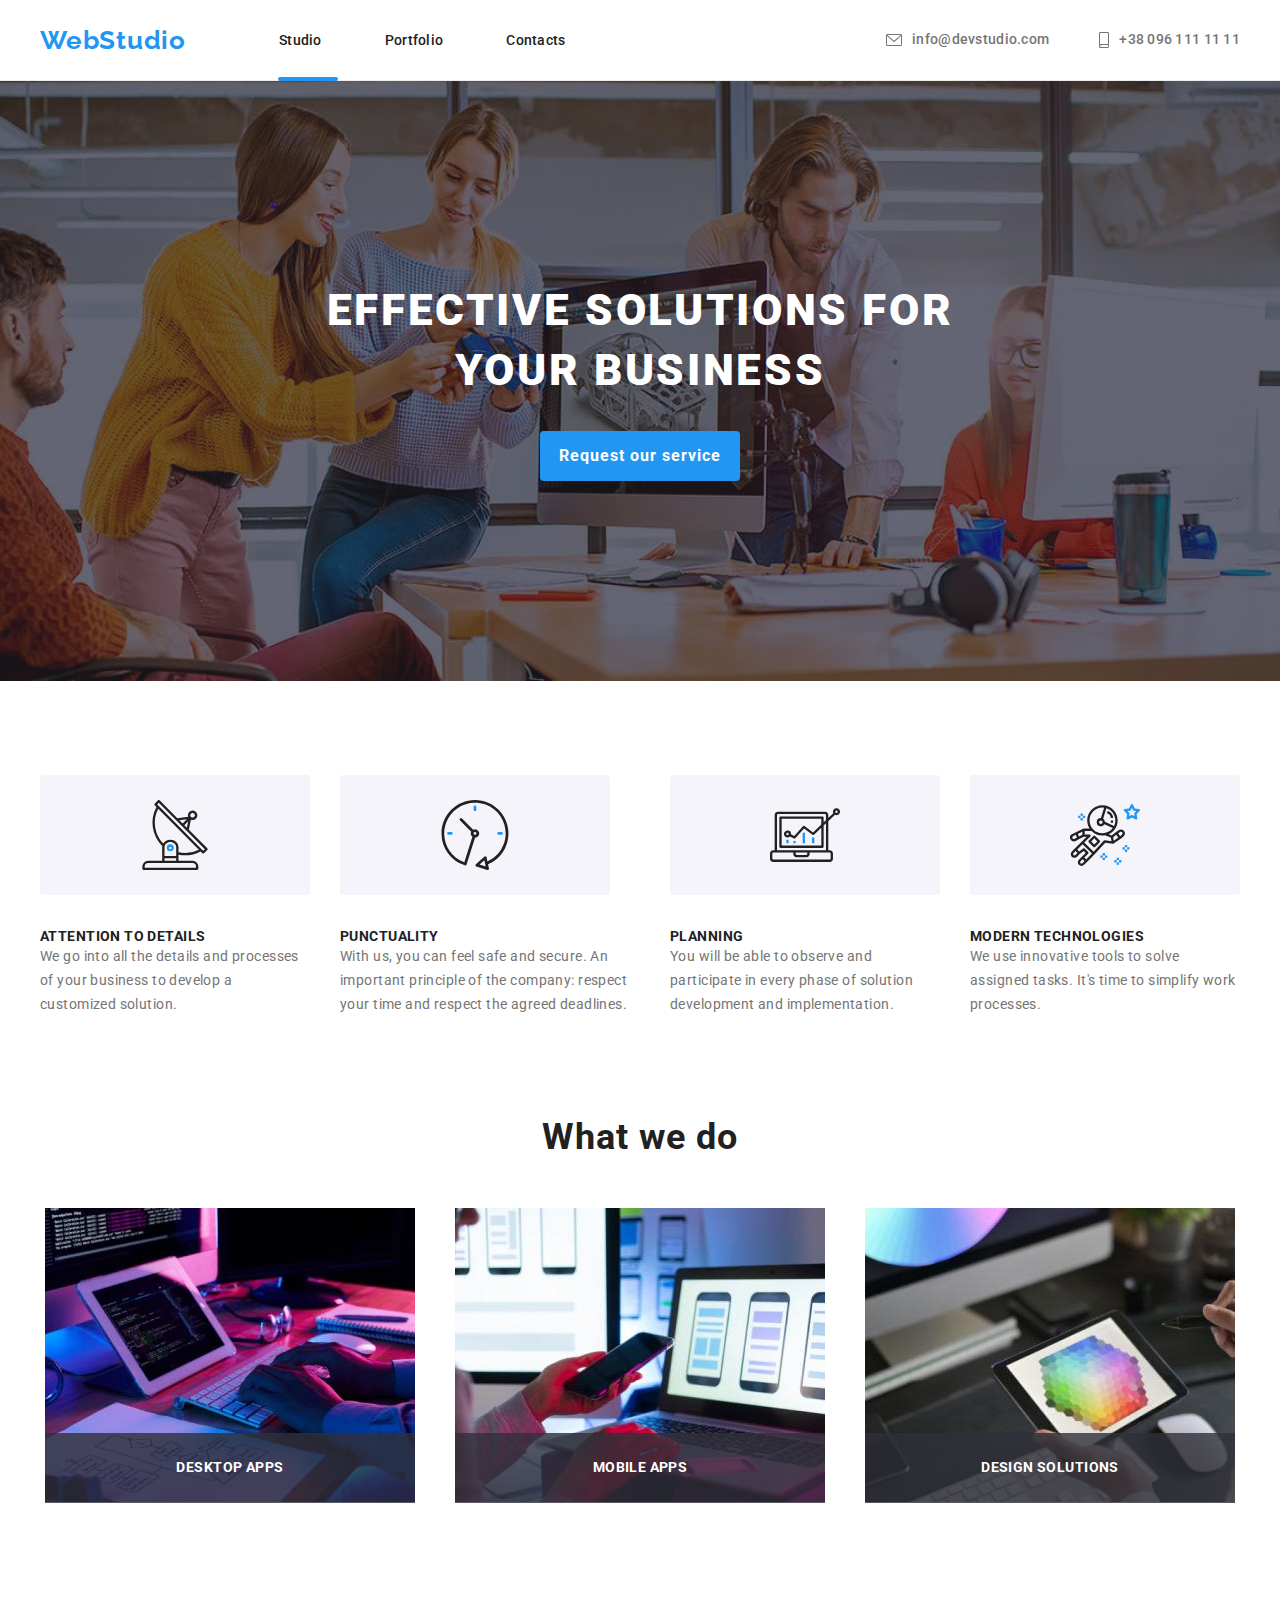
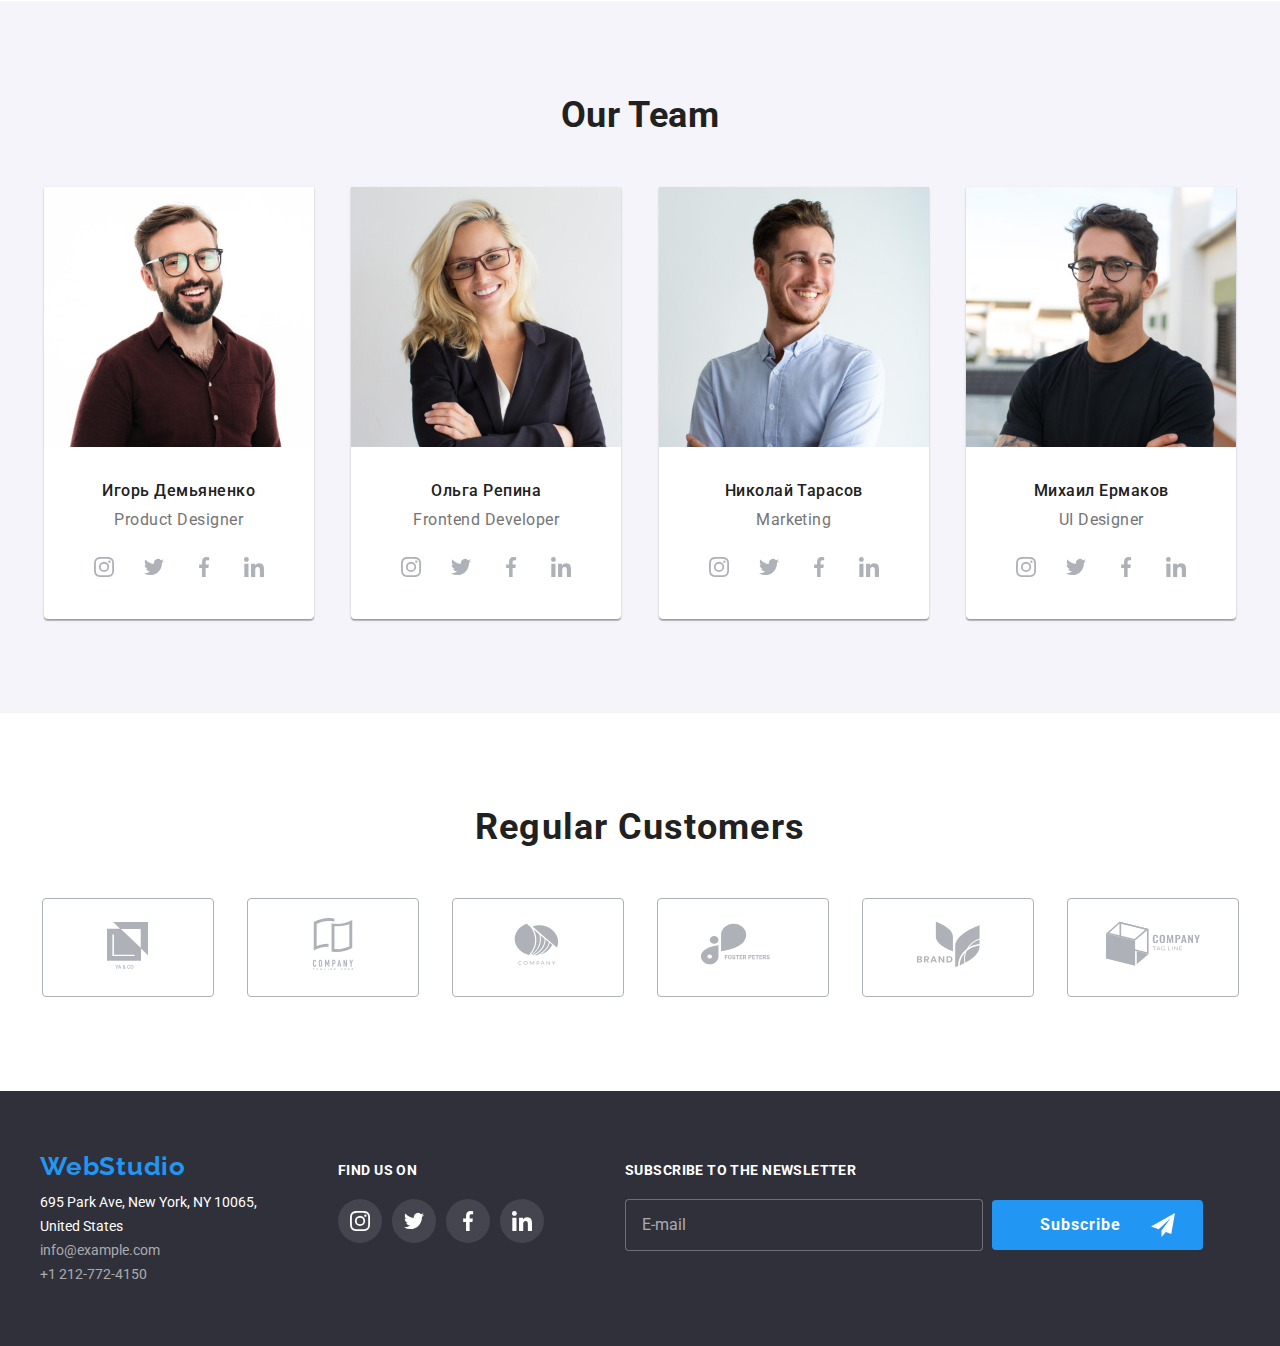
==== commit 38658761: "add layout $ style for forms:" ====
--- a/index.html
+++ b/index.html
@@ -30,7 +30,9 @@
           <nav>
             <ul class="top-line-nav">
               <li><a class="link logo" href="#">WebStudio</a></li>
-              <li><a class="link" href="./index.html">Studio</a></li>
+              <li>
+                <a class="link active-site" href="./index.html">Studio</a>
+              </li>
               <li><a class="link" href="./portfolio.html">Portfolio</a></li>
               <li><a class="link" href="#">Contacts</a></li>
             </ul>
@@ -59,7 +61,7 @@
     <main>
       <section class="banner">
         <h1 class="theme-line">effective solutions for your business</h1>
-        <button class="btn btn-request" type="button">
+        <button class="btn btn-request" data-modal-open type="button">
           Request our service
         </button>
       </section>
@@ -119,28 +121,37 @@
             https://codeguide.co/#html-syntax
             but formatting on save keeps reverting them back -->
             <li class="box-1">
-              <img
-                src="images/box1-img.jpg"
-                alt="hands typing on the keyboard next to the screen of the monitor and the tablet with the code, next to the piece of paper with the drawing of the algorithm"
-                width="370"
-                height="294"
-              />
+              <figure class="box-figure">
+                <img
+                  src="images/box1-img.jpg"
+                  alt="hands typing on the keyboard next to the screen of the monitor and the tablet with the code, next to the piece of paper with the drawing of the algorithm"
+                  width="370"
+                  height="294"
+                />
+                <figcaption class="box-caption">desktop apps</figcaption>
+              </figure>
             </li>
             <li class="box-2">
-              <img
-                src="images/box2-img.jpg"
-                alt="hands in front of the monitor and laptop screen, both show page layout options on three smartphone screens; smartphone in one hand"
-                width="370"
-                height="294"
-              />
+              <figure class="box-figure">
+                <img
+                  src="images/box2-img.jpg"
+                  alt="hands in front of the monitor and laptop screen, both show page layout options on three smartphone screens; smartphone in one hand"
+                  width="370"
+                  height="294"
+                />
+                <figcaption class="box-caption">mobile apps</figcaption>
+              </figure>
             </li>
             <li class="box-3">
-              <img
-                src="images/box3-img.jpg"
-                alt="hands above the desk with a screen, mouse and keyboard, in one hand a tablet with a hexagonal color scheme"
-                width="370"
-                height="294"
-              />
+              <figure class="box-figure">
+                <img
+                  src="images/box3-img.jpg"
+                  alt="hands above the desk with a screen, mouse and keyboard, in one hand a tablet with a hexagonal color scheme"
+                  width="370"
+                  height="294"
+                />
+                <figcaption class="box-caption">design solutions</figcaption>
+              </figure>
             </li>
           </ul>
         </div>
@@ -382,7 +393,7 @@
     </main>
 
     <footer class="basement">
-      <div class="container container-footer">
+      <div class="container container-basement">
         <div class="basement-address">
           <a class="link logo" href="#">WebStudio</a>
           <address class="place-and-contacts">
@@ -390,7 +401,7 @@
               695 Park Ave, New York, NY 10065,<br />
               United States
             </p>
-            <ul class="contacts-footer">
+            <ul class="contacts-basement">
               <li>
                 <a class="link" href="mailto:info@example.com"
                   >info@example.com</a
@@ -435,7 +446,89 @@
             </li>
           </ul>
         </div>
+        <div class="basement-form">
+          <form action="#">
+            <label class="basement-form-label" for="mail-newslttr"
+              >subscribe to the newsletter</label
+            >
+            <input
+              class="basement-form-input"
+              id="mail-newslttr"
+              name="email"
+              type="email"
+              placeholder="E-mail"
+            />
+            <button class="btn btn-newslttr" type="submit">
+              subscribe
+              <svg width="24" height="24">
+                <use href="images/icons.svg#send"></use>
+              </svg>
+            </button>
+          </form>
+        </div>
       </div>
     </footer>
+
+    <!-- [class=backdrop class=is-hidden data-modal]>[class=modal]>button[class=btn-close data-modal-close type=button] -->
+    <div class="backdrop is-hidden" data-modal>
+      <div class="modal">
+        <button class="btn-close" data-modal-close type="button">
+          <svg class="btn-close-icon" width="18" height="18">
+            <use href="images/icons.svg#close"></use>
+          </svg>
+        </button>
+        <div class="container-modal-form">
+          <h3 class="form-heading">
+            Leave your information and we'll call you back
+          </h3>
+          <form class="modal-form" action="#">
+            <label class="modal-form-label"
+              >Name
+              <svg class="modal-form-icon" width="18" height="18">
+                <use href="images/icons.svg#person"></use>
+              </svg>
+              <input class="modal-form-input" name="name" type="text" />
+            </label>
+            <label class="modal-form-label"
+              >Telephone<svg class="modal-form-icon" width="18" height="18">
+                <use href="images/icons.svg#telephone"></use>
+              </svg>
+              <input class="modal-form-input" name="telephone" type="tel" />
+            </label>
+            <label class="modal-form-label"
+              >E-mail<svg class="modal-form-icon" width="18" height="18">
+                <use href="images/icons.svg#email"></use>
+              </svg>
+              <input class="modal-form-input" name="email" type="email" />
+            </label>
+            <label class="modal-form-label"
+              >Comments
+              <textarea
+                class="modal-form-input modal-form-text-area"
+                name="comment"
+                placeholder="Enter the text"
+              ></textarea>
+            </label>
+            <div class="container-modal-form-checkbox">
+              <input
+                class="modal-form-checkbox-input"
+                id="chbox"
+                name="terms-acceptance"
+                type="checkbox"
+                value="accepted"
+              />
+              <label class="modal-form-checkbox-label" for="chbox">
+                I declare that I accept the
+                <a class="checkbox-label-link" href="#">Regulations</a> and the
+                <a class="checkbox-label-link" href="#">Privacy Policy</a>
+              </label>
+            </div>
+            <button class="btn btn-modal-send" type="submit">Send</button>
+          </form>
+        </div>
+      </div>
+    </div>
+
+    <script src="js/modal.js"></script>
   </body>
 </html>
--- a/css/styles.css
+++ b/css/styles.css
@@ -4,7 +4,8 @@
 h2,
 h3,
 ul,
-p {
+p,
+figure {
   margin: 0;
 }
 
@@ -16,17 +17,26 @@
 
 :root {
   --blue: #2196f3;
+  --blue-alpha-90: #2196f3e6;
   --default-text-color: #212121;
+  --black: #000;
+  --black-alpha-10: #0000001a;
+  --modal-backdrop-background: #00000033;
   --dark: #2f303a;
+  --dark-alpha-80: #2f303acc;
   --dark-rgb: 47 48 58;
   --gray-text: #757575;
+  --gray-text-alpha-50: #75757580;
   --gray-icon: #afb1b8;
+  --gray-bcg: #f5f4fa;
   --white: #fff;
+  --white-alpha-10: #ffffff1a;
+  --white-alpha-30: #ffffff4d;
+  --white-alpha-60: #fff9;
   --white-lesser: #eee;
-  --white-alpha-10: #ffffff1a;
-  --gray-bcg: #f5f4fa;
-  --white-alpha-60: #fff9;
-  --brdr-top: #ececec;
+  --border-header: #ececec;
+  --border-modal-input: #21212133;
+  --time-timingFunction: 250ms cubic-bezier(0.4, 0, 0.2, 1);
 }
 
 body {
@@ -41,6 +51,13 @@
 
 .section {
   padding-block: 94px;
+}
+
+.btn {
+  font-family: inherit;
+  border: none;
+  border-radius: 4px;
+  cursor: pointer;
 }
 
 .traits-list,
@@ -54,15 +71,15 @@
 }
 
 .what-we-do-title,
+.team-title {
+  padding-bottom: 50px;
+}
+
+.what-we-do-title,
 .team-title,
 .customers-title {
   font-size: 36px;
   line-height: 1.16;
-}
-
-.what-we-do-title,
-.team-title {
-  padding-bottom: 50px;
 }
 
 .logo,
@@ -73,48 +90,57 @@
 .contact,
 .btn-filter,
 .project-category,
-.basement-social {
+.box-caption,
+.project-card-image-overlay,
+.basement-social,
+.basement-form,
+.form-heading {
   letter-spacing: 0.03em;
 }
 
 .top-line,
 .traits,
 .place-and-contacts,
-.basement-social {
+.box-caption,
+.basement-social,
+.basement-form,
+.modal-form-text-area::placeholder {
   font-size: 14px;
+  line-height: 1.14;
+}
+
+.trait,
+.box-caption,
+.basement-social,
+.basement-form {
+  font-weight: 700;
+  line-height: 1.14;
+  text-transform: uppercase;
+}
+
+.btn-request,
+.btn-newslttr,
+.btn-modal-send,
+.project-category {
+  line-height: 1.875;
 }
 
 .banner,
 .what-we-do-title,
 .team,
-.customers-title {
+.customers-title,
+.box-caption,
+.form-heading {
   text-align: center;
-}
-
-.trait,
-.basement-social {
-  font-weight: 700;
-  line-height: 1.14;
-  text-transform: uppercase;
 }
 
 .theme-line,
 .btn-request,
 .place-and-contacts,
-.basement-social {
+.basement-social,
+.basement-form,
+.btn-modal-send {
   color: var(--white);
-}
-
-.btn {
-  font-family: inherit;
-  border: none;
-  border-radius: 4px;
-  cursor: pointer;
-}
-.btn:hover,
-.btn:focus {
-  color: var(--white);
-  background-color: var(--blue);
 }
 
 .link {
@@ -122,6 +148,11 @@
   text-decoration: none;
 }
 
+.link,
+.contacts-header,
+.icon-header {
+  transition: color var(--time-timingFunction);
+}
 .link:hover,
 .link:focus,
 .contacts-header li:hover,
@@ -139,7 +170,6 @@
 }
 
 .logo {
-  margin-right: 97px;
   font: 700 26px/1.19 'Raleway', sans-serif;
   color: var(--blue);
 }
@@ -149,6 +179,10 @@
   fill: var(--gray-icon);
 }
 
+.team-social-link,
+.basement-social-link {
+  transition: background-color var(--time-timingFunction);
+}
 .team-social-link:hover,
 .team-social-link:focus,
 .basement-social-link:hover,
@@ -156,23 +190,51 @@
   background-color: var(--blue);
 }
 
+.team-social-link .icon-social-team {
+  transition: fill var(--time-timingFunction);
+}
 .team-social-link:hover .icon-social-team,
 .team-social-link:focus .icon-social-team {
   fill: var(--white);
 }
+
+.btn-request,
+.basement-form-input,
+.btn-newslttr {
+  font-size: 16px;
+}
+
+.theme-line,
+.btn-request,
+.btn-newslttr,
+.btn-modal-send,
+.project-title {
+  letter-spacing: 0.06em;
+}
+
+.btn-request,
+.btn-newslttr,
+.btn-modal-send {
+  font-weight: 700;
+}
+
+.contacts-basement .link,
+.basement-form-input::placeholder {
+  color: var(--white-alpha-60);
+}
 /* end of groupings & none-by-section */
 
 /* index.html */
 /* header */
 header {
-  border-bottom: 1px solid var(--brdr-top);
+  border-bottom: 1px solid var(--border-header);
 }
 
 .top-line {
   display: flex;
   justify-content: space-between;
   align-items: center;
-  padding-block: 32px;
+  height: 80px;
   font-weight: 500;
   line-height: 1.14;
   letter-spacing: 0.02em;
@@ -181,12 +243,31 @@
 .top-line-nav {
   display: flex;
   align-items: center;
-}
-.top-line-nav li:nth-of-type(2) {
-  padding-right: 53px;
-}
-.top-line-nav li:nth-of-type(3) {
-  padding-right: 69px;
+  gap: 63px;
+}
+
+.top-line-nav .logo {
+  margin-right: 30px;
+}
+
+.top-line-nav .link {
+  display: flex;
+  line-height: 80px;
+}
+
+.active-site {
+  position: relative;
+}
+.active-site::after {
+  position: absolute;
+  bottom: -1px;
+  left: -1px;
+  display: inline-block;
+  width: 60px;
+  height: 4px;
+  content: '';
+  background-color: var(--blue);
+  border-radius: 2px;
 }
 
 .contacts-header {
@@ -230,7 +311,6 @@
   font-size: 44px;
   font-weight: 900;
   line-height: 1.36;
-  letter-spacing: 0.06em;
   text-transform: uppercase;
 }
 
@@ -238,10 +318,6 @@
   width: 200px;
   padding-block: 10px;
   padding-inline: 19px;
-  font-size: 16px;
-  font-weight: 700;
-  line-height: 1.875;
-  letter-spacing: 0.06em;
   background-color: var(--blue);
 }
 /* end of .banner section */
@@ -269,6 +345,20 @@
 }
 /* end of .traits section */
 
+/* .what-we-do section */
+.box-figure {
+  position: relative;
+}
+.box-caption {
+  position: absolute;
+  bottom: 4px;
+  width: 100%;
+  padding-block: 27px;
+  color: var(--white);
+  background-color: var(--dark-alpha-80);
+}
+/* end of .what-we-do section */
+
 /* .team section */
 .team {
   line-height: 1.1875;
@@ -277,10 +367,9 @@
 
 .team-card {
   background-color: var(--white);
-}
-
-.team-card figure {
-  margin: 0;
+  box-shadow: 0px 1px 3px rgba(0, 0, 0, 0.12), 0px 1px 1px rgba(0, 0, 0, 0.14),
+    0px 2px 1px rgba(0, 0, 0, 0.2);
+  border-radius: 0px 0px 4px 4px;
 }
 
 .name {
@@ -312,12 +401,15 @@
   padding: 16px 32px;
   border: 1px solid var(--gray-icon);
   border-radius: 4px;
-}
-
+  transition: border var(--time-timingFunction);
+}
 .customer-link:hover,
 .customer-link:focus {
   border: 1px solid var(--blue);
 }
+.customer-link .icon-customer {
+  transition: fill var(--time-timingFunction);
+}
 .customer-link:hover .icon-customer,
 .customer-link:focus .icon-customer {
   fill: var(--blue);
@@ -329,9 +421,9 @@
   background-color: var(--dark);
 }
 
-.container-footer {
-  display: flex;
-  gap: 70px;
+.container-basement {
+  display: flex;
+  gap: 81px;
 }
 
 .basement-address {
@@ -348,12 +440,13 @@
   line-height: 1.71;
 }
 
-.contacts-footer {
+.contacts-basement {
   color: var(--white-alpha);
 }
 
-.basement-social {
-  padding-top: 75px;
+.basement-social,
+.basement-form {
+  padding-top: 72px;
 }
 
 .basement-social-list {
@@ -372,7 +465,207 @@
 .icon-social-basement {
   fill: var(--white);
 }
+
+.basement-form-label {
+  display: block;
+  margin-bottom: 20px;
+}
+
+.basement-form-input {
+  width: 358px;
+  margin-right: 6px;
+  padding-block: 15px;
+  padding-inline: 16px;
+  color: var(--white);
+  line-height: 1.25;
+  background-color: var(--dark);
+  border: 1px solid var(--white-alpha-30);
+  border-radius: 4px;
+}
+
+.btn-newslttr {
+  display: inline-flex;
+  gap: 30px;
+  align-items: center;
+  padding: 10px 28px 10px 48px;
+  text-transform: capitalize;
+  color: var(--white);
+  background-color: var(--blue);
+  fill: var(--white);
+}
 /* end of footer */
+
+/* modal for "Request our service" button */
+.backdrop {
+  position: fixed;
+  top: 0;
+  left: 0;
+  transform: scale(1);
+  transition: transform var(--time-timingFunction),
+    opacity var(--time-timingFunction), visibility var(--time-timingFunction);
+  width: 100vw;
+  height: 100vh;
+  opacity: 1;
+  /* does fairly the same as visibility */
+  visibility: visible;
+  background-color: var(--modal-backdrop-background);
+}
+.is-hidden {
+  transform: scale(0);
+  opacity: 0;
+  visibility: hidden;
+  pointer-events: none;
+  /* Co do pytania o pointer-events: none. Gdybyś do animacji używał tylko opacity (zrezygnował z visibility oraz scale) to bez pointer-events: none nie dałoby się kliknąć w nic na ekranie. Działoby się tak ponieważ backdrop byłby zawsze obecny na ekranie i blokowałby wszystkie inne kliknięcia. Bo opacity(0) sprawia tylko tyle, że backdrop  jest przezroczysty ale go nie ukrywa i on dalej tam jest i blokuje cały ekran. Więc pointer-events: none jest takim jakby zabezpieczeniem, na wszelki wypadek */
+}
+
+.modal {
+  position: absolute;
+  top: 50%;
+  left: 50%;
+  transform: translate(-50%, -50%);
+  width: 528px;
+  height: 581px;
+  background-color: var(--white);
+  border-radius: 4px;
+  box-shadow: 0px 1px 3px rgba(0, 0, 0, 0.12), 0px 1px 1px rgba(0, 0, 0, 0.14),
+    0px 2px 1px rgba(0, 0, 0, 0.2);
+}
+
+.btn-close {
+  position: absolute;
+  top: 8px;
+  right: 8px;
+  display: flex;
+  justify-content: center;
+  align-items: center;
+  width: 30px;
+  height: 30px;
+  padding-inline: 0;
+  background-color: var(--white);
+  border: 1px solid var(--black-alpha-10);
+  border-radius: 50%;
+  cursor: pointer;
+}
+
+.btn-close-icon {
+  transition: fill var(--time-timingFunction);
+}
+
+.btn-close:hover .btn-close-icon,
+.btn-close:focus {
+  fill: var(--blue);
+  outline: none;
+}
+
+.container-modal-form {
+  margin: 40px;
+}
+
+.form-heading {
+  font-size: 20px;
+  padding-bottom: 12px;
+}
+
+.modal-form {
+  display: flex;
+  flex-wrap: wrap;
+}
+
+.modal-form-label {
+  position: relative;
+  display: flex;
+  flex-direction: column;
+  flex-basis: 100%;
+  font-size: 12px;
+  line-height: 1.16;
+  letter-spacing: 0.01em;
+  color: var(--gray-text);
+}
+.modal-form-label:not(:nth-child(1)) {
+  margin-top: 10px;
+}
+
+.modal-form-icon {
+  position: absolute;
+  top: 50%;
+  left: 12px;
+  transition: fill var(--time-timingFunction);
+}
+
+.modal-form-input {
+  margin-top: 4px;
+  padding: 11px 42px;
+  border: 1px solid var(--modal-backdrop-background);
+  border-radius: 4px;
+  transition: border var(--time-timingFunction);
+}
+
+.modal-form-label:hover .modal-form-icon,
+.modal-form-label:focus-within .modal-form-icon {
+  fill: var(--blue);
+}
+.modal-form-label:hover .modal-form-input,
+.modal-form-input:focus {
+  border: 1px solid var(--blue);
+  outline: none;
+}
+
+.modal-form-text-area {
+  height: 120px;
+  padding: 12px 16px;
+  resize: none;
+}
+.modal-form-text-area::placeholder {
+  letter-spacing: 0.01em;
+  color: var(--gray-text-alpha-50);
+}
+
+.container-modal-form-checkbox {
+  display: flex;
+  margin: 20px 11px;
+}
+
+.modal-form-checkbox-input {
+  appearance: none;
+  -webkit-appearance: none;
+  -moz-appearance: none;
+}
+
+.modal-form-checkbox-label {
+  position: relative;
+  padding-left: 22px;
+  color: var(--gray-text);
+  cursor: pointer;
+}
+.modal-form-checkbox-label::before {
+  position: absolute;
+  top: 1px;
+  left: -2px;
+  display: block;
+  width: 16px;
+  height: 15px;
+  content: '';
+  border: 2px solid var(--black);
+  border-radius: 2px;
+  background-repeat: no-repeat;
+  background-size: auto 100%;
+  background-position: center;
+}
+.modal-form-checkbox-input:checked + .modal-form-checkbox-label::before {
+  background-image: url('../images/icons.svg#check');
+  border: none;
+}
+.checkbox-label-link {
+  color: var(--blue);
+}
+
+.btn-modal-send {
+  margin-inline: auto;
+  padding: 10px 80px;
+  background-color: var(--blue);
+  box-shadow: 0px 4px 4px rgba(0, 0, 0, 0.15);
+}
+/* end of modal for "Request our service" button */
 /* end of index.html */
 
 /* portfolio.html */
@@ -390,27 +683,61 @@
   line-height: 1.625;
   color: var(--default-text-color);
   background-color: var(--gray-bcg);
+  transition: color var(--time-timingFunction),
+    background-color var(--time-timingFunction);
 }
 .btn-filter.wider {
   padding-inline: 53px;
 }
+.btn-filter:hover,
+.btn-filter:focus {
+  color: var(--white);
+  background-color: var(--blue);
+  box-shadow: 0px 3px 1px rgba(0, 0, 0, 0.1), 0px 1px 2px rgba(0, 0, 0, 0.08),
+    0px 2px 2px rgba(0, 0, 0, 0.12);
+}
 
 .projects-list {
   flex-wrap: wrap;
 }
 
 .project-card {
-  margin: 0;
-}
-
-.project-card img {
+  transition: box-shadow var(--time-timingFunction);
+}
+.project-card:hover {
+  box-shadow: 0px 1px 1px rgba(0, 0, 0, 0.12), 0px 4px 4px rgba(0, 0, 0, 0.06),
+    1px 4px 6px rgba(0, 0, 0, 0.16);
+}
+
+.project-card-image-container {
+  position: relative;
+  overflow: hidden;
+}
+
+.project-card-image {
   /* this property is in here to remove a thin gap between <img> & <figcaption>;
   the following rule would work the same way:
   .project-card{display:flex;flex-direction:column;} */
   display: block;
 }
 
-.project-card figcaption {
+.project-card-image-overlay {
+  position: absolute;
+  bottom: -1px;
+  height: 100%;
+  transform: translateY(100%);
+  transition: transform var(--time-timingFunction);
+  padding: 63px 24px 91px;
+  font-size: 18px;
+  line-height: 1.5;
+  color: var(--white);
+  background-color: var(--blue-alpha-90);
+}
+.project-card:hover .project-card-image-overlay {
+  transform: translateY(0);
+}
+
+.project-card-caption {
   border-bottom: 1px solid var(--white-lesser);
   border-left: 1px solid var(--white-lesser);
   border-right: 1px solid var(--white-lesser);
@@ -422,12 +749,10 @@
   padding-left: 24px;
   font-size: 18px;
   line-height: 2;
-  letter-spacing: 0.06em;
 }
 
 .project-category {
   padding-bottom: 20px;
   padding-left: 24px;
-  line-height: 1.875;
 }
 /* end of portfolio.html */
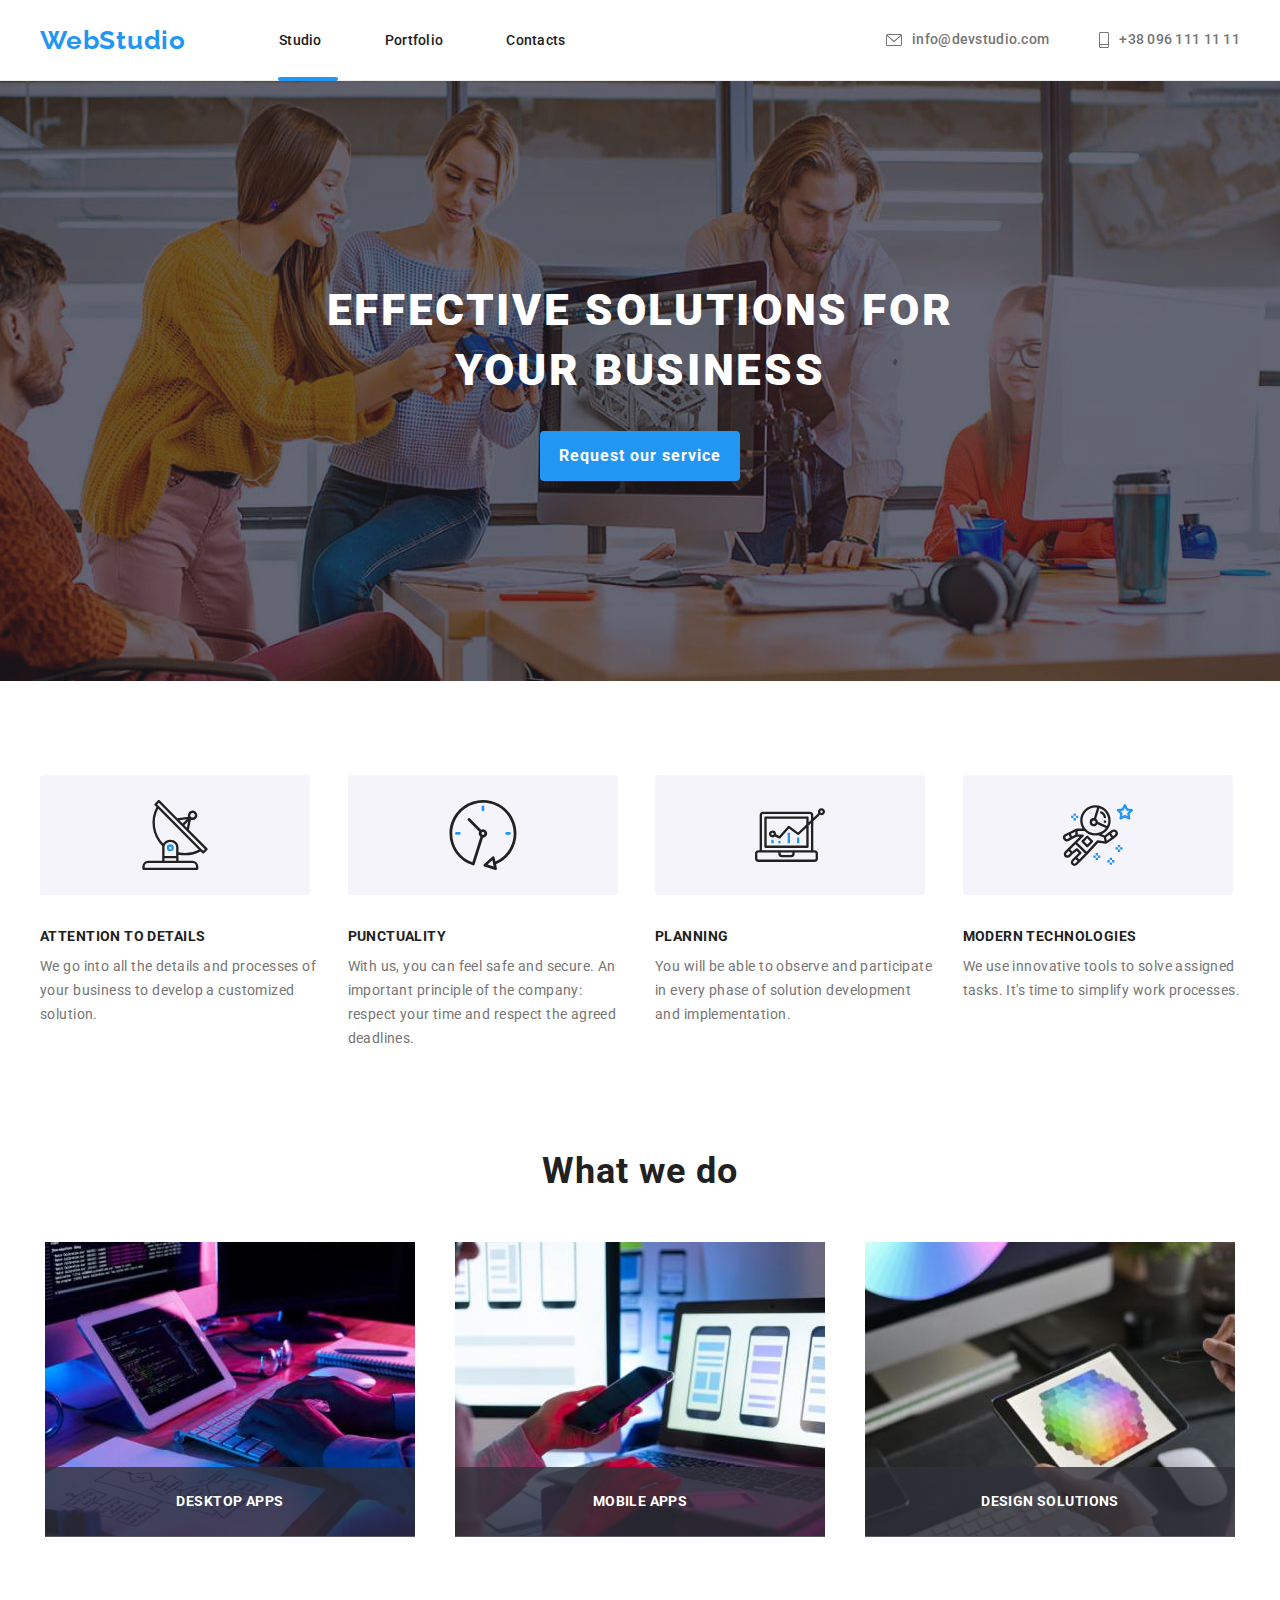
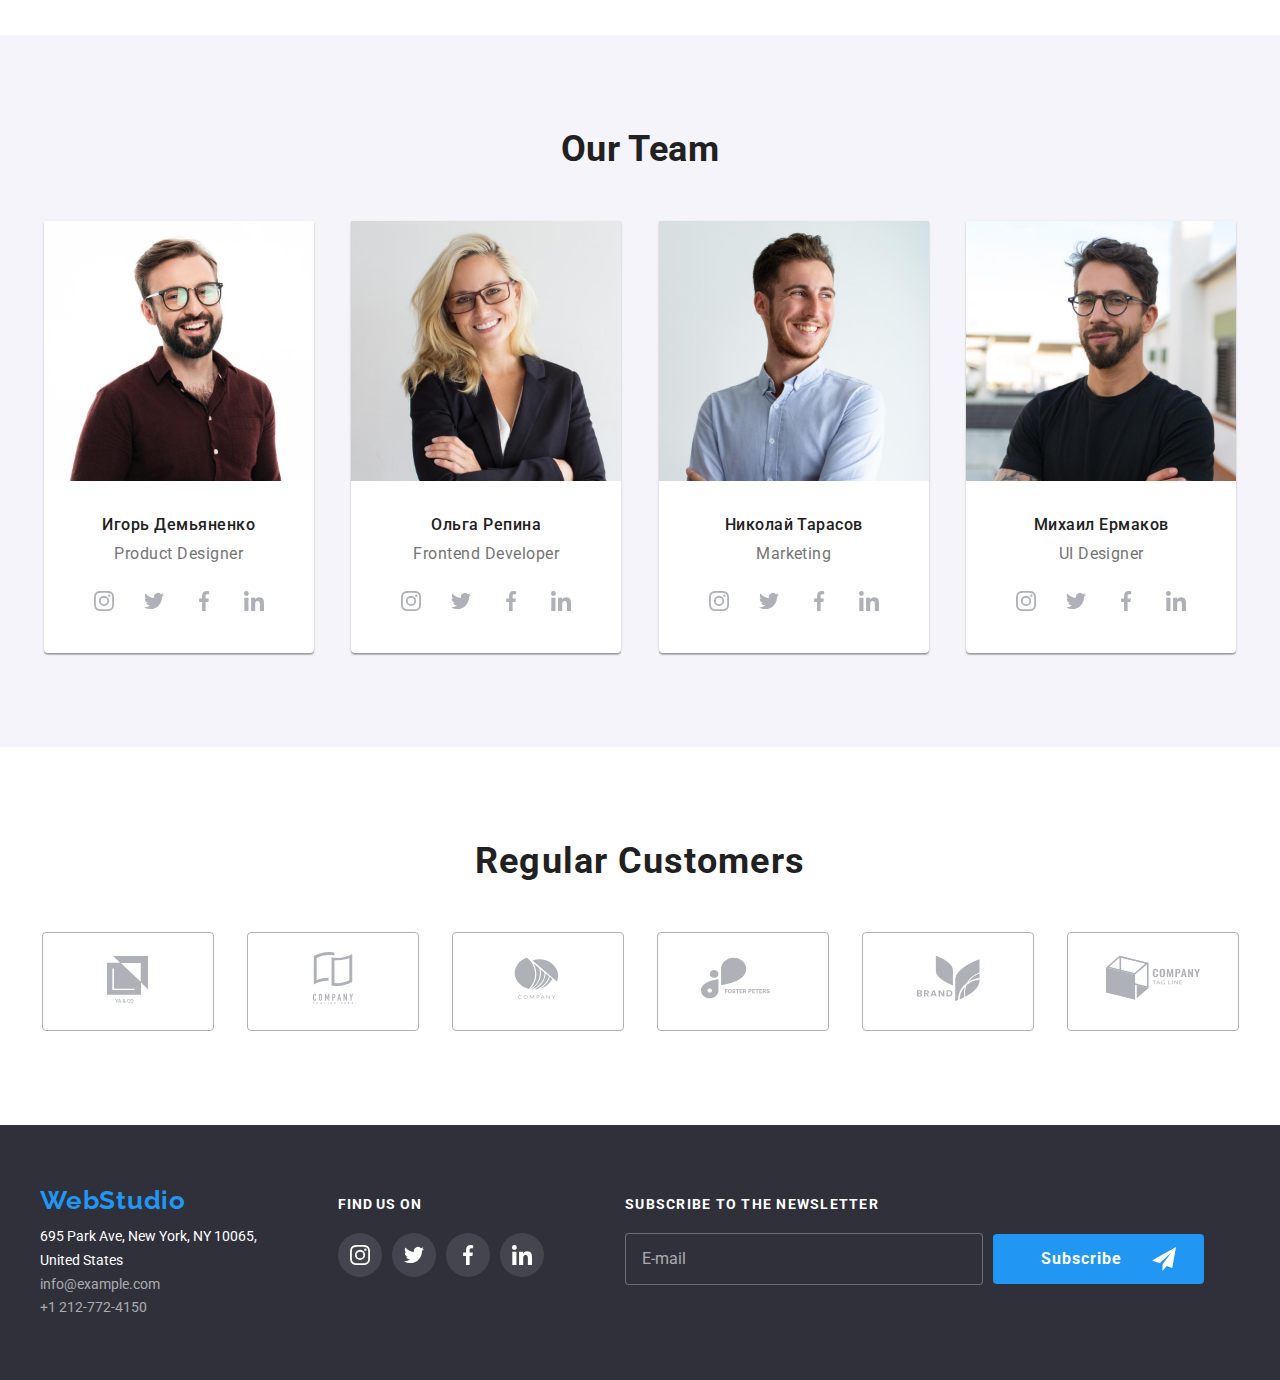
==== commit d7363e0b: "refactor of the project with BEM & SASS" ====
--- a/index.html
+++ b/index.html
@@ -20,7 +20,7 @@
       rel="stylesheet"
       href="https://cdnjs.cloudflare.com/ajax/libs/modern-normalize/1.1.0/modern-normalize.css"
     />
-    <link rel="stylesheet" href="css/styles.css" />
+    <link rel="stylesheet" href="css/main.min.css" />
   </head>
 
   <body>
@@ -28,27 +28,33 @@
       <div class="container">
         <div class="top-line">
           <nav>
-            <ul class="top-line-nav">
-              <li><a class="link logo" href="#">WebStudio</a></li>
+            <ul class="nav">
               <li>
-                <a class="link active-site" href="./index.html">Studio</a>
+                <a class="link nav__link logo nav__logo" href="#">WebStudio</a>
               </li>
-              <li><a class="link" href="./portfolio.html">Portfolio</a></li>
-              <li><a class="link" href="#">Contacts</a></li>
+              <li>
+                <a class="link nav__link nav__link--active" href="./index.html"
+                  >Studio</a
+                >
+              </li>
+              <li>
+                <a class="link nav__link" href="./portfolio.html">Portfolio</a>
+              </li>
+              <li><a class="link nav__link" href="#">Contacts</a></li>
             </ul>
           </nav>
 
-          <ul class="contacts-header">
-            <li>
-              <svg class="icon-header" width="16" height="12" tabindex="0">
+          <ul class="top-line__contacts">
+            <li class="top-line__item">
+              <svg class="top-line__icon" width="16" height="12" tabindex="0">
                 <use href="images/icons.svg#envelope"></use>
               </svg>
               <a class="link" href="mailto:info@devstudio.com"
                 >info@devstudio.com</a
               >
             </li>
-            <li>
-              <svg class="icon-header" width="10" height="16" tabindex="0">
+            <li class="top-line__item">
+              <svg class="top-line__icon" width="10" height="16" tabindex="0">
                 <use href="images/icons.svg#cell-phone"></use>
               </svg>
               <a class="link" href="tel:+380961111111">+38 096 111 11 11</a>
@@ -60,51 +66,51 @@
 
     <main>
       <section class="banner">
-        <h1 class="theme-line">effective solutions for your business</h1>
-        <button class="btn btn-request" data-modal-open type="button">
+        <h1 class="banner__title">effective solutions for your business</h1>
+        <button class="btn banner__btn" data-modal-open type="button">
           Request our service
         </button>
       </section>
 
       <section class="section traits">
         <div class="container">
-          <ul class="traits-list">
-            <li>
-              <svg class="icon-trait" width="70" height="70">
+          <ul class="list">
+            <li class="traits__item">
+              <svg class="traits__icon" width="70" height="70">
                 <use href="images/icons.svg#antenna"></use>
               </svg>
-              <p class="trait">attention to details</p>
-              <p class="trait-about">
+              <p class="traits__trait">attention to details</p>
+              <p class="traits__trait-info">
                 We go into all the details and processes of your business to
                 develop a customized solution.
               </p>
             </li>
-            <li>
-              <svg class="icon-trait" width="70" height="70">
+            <li class="traits__item">
+              <svg class="traits__icon" width="70" height="70">
                 <use href="images/icons.svg#clock"></use>
               </svg>
-              <p class="trait">punctuality</p>
-              <p class="trait-about">
+              <p class="traits__trait">punctuality</p>
+              <p class="traits__trait-info">
                 With us, you can feel safe and secure. An important principle of
                 the company: respect your time and respect the agreed deadlines.
               </p>
             </li>
-            <li>
-              <svg class="icon-trait" width="70" height="70">
+            <li class="traits__item">
+              <svg class="traits__icon" width="70" height="70">
                 <use href="images/icons.svg#diagram"></use>
               </svg>
-              <p class="trait">planning</p>
-              <p class="trait-about">
+              <p class="traits__trait">planning</p>
+              <p class="traits__trait-info">
                 You will be able to observe and participate in every phase of
                 solution development and implementation.
               </p>
             </li>
-            <li>
-              <svg class="icon-trait" width="70" height="70">
+            <li class="traits__item">
+              <svg class="traits__icon" width="70" height="70">
                 <use href="images/icons.svg#astronaut"></use>
               </svg>
-              <p class="trait">modern technologies</p>
-              <p class="trait-about">
+              <p class="traits__trait">modern technologies</p>
+              <p class="traits__trait-info">
                 We use innovative tools to solve assigned tasks. It's time to
                 simplify work processes.
               </p>
@@ -113,44 +119,50 @@
         </div>
       </section>
 
-      <section class="section what-we-do">
+      <section class="section products-types">
         <div class="container">
-          <h2 class="what-we-do-title">What we do</h2>
-          <ul class="what-we-do-list">
+          <h2 class="products-types__heading">What we do</h2>
+          <ul class="list">
             <!-- I've tried not to include trailing slashes in self-closing elements of <img>, according to this source:
             https://codeguide.co/#html-syntax
             but formatting on save keeps reverting them back -->
-            <li class="box-1">
-              <figure class="box-figure">
+            <li>
+              <figure class="products-types__figure">
                 <img
                   src="images/box1-img.jpg"
                   alt="hands typing on the keyboard next to the screen of the monitor and the tablet with the code, next to the piece of paper with the drawing of the algorithm"
                   width="370"
                   height="294"
                 />
-                <figcaption class="box-caption">desktop apps</figcaption>
-              </figure>
-            </li>
-            <li class="box-2">
-              <figure class="box-figure">
+                <figcaption class="products-types__caption">
+                  desktop apps
+                </figcaption>
+              </figure>
+            </li>
+            <li>
+              <figure class="products-types__figure">
                 <img
                   src="images/box2-img.jpg"
                   alt="hands in front of the monitor and laptop screen, both show page layout options on three smartphone screens; smartphone in one hand"
                   width="370"
                   height="294"
                 />
-                <figcaption class="box-caption">mobile apps</figcaption>
-              </figure>
-            </li>
-            <li class="box-3">
-              <figure class="box-figure">
+                <figcaption class="products-types__caption">
+                  mobile apps
+                </figcaption>
+              </figure>
+            </li>
+            <li>
+              <figure class="products-types__figure">
                 <img
                   src="images/box3-img.jpg"
                   alt="hands above the desk with a screen, mouse and keyboard, in one hand a tablet with a hexagonal color scheme"
                   width="370"
                   height="294"
                 />
-                <figcaption class="box-caption">design solutions</figcaption>
+                <figcaption class="products-types__caption">
+                  design solutions
+                </figcaption>
               </figure>
             </li>
           </ul>
@@ -159,9 +171,9 @@
 
       <section class="section team">
         <div class="container">
-          <h2 class="team-title">Our Team</h2>
-          <ul class="team-list">
-            <li class="team-card">
+          <h2 class="team__title">Our Team</h2>
+          <ul class="list">
+            <li class="team__card">
               <figure>
                 <img
                   src="images/team-card1-img.jpg"
@@ -170,42 +182,42 @@
                   height="260"
                 />
                 <figcaption>
-                  <p class="name">Игорь Демьяненко</p>
-                  <p class="trade">Product Designer</p>
-                </figcaption>
-              </figure>
-              <ul class="team-social-list">
-                <li>
-                  <a class="link team-social-link" href="#">
-                    <svg class="icon-social-team" width="20" height="20">
+                  <p class="team__name">Игорь Демьяненко</p>
+                  <p class="team__trade">Product Designer</p>
+                </figcaption>
+              </figure>
+              <ul class="team__social-list">
+                <li>
+                  <a class="link team__social-link" href="#">
+                    <svg class="team__icon-social" width="20" height="20">
                       <use href="images/icons.svg#instagram"></use>
                     </svg>
                   </a>
                 </li>
                 <li>
-                  <a class="link team-social-link" href="#">
-                    <svg class="icon-social-team" width="20" height="20">
+                  <a class="link team__social-link" href="#">
+                    <svg class="team__icon-social" width="20" height="20">
                       <use href="images/icons.svg#twitter"></use>
                     </svg>
                   </a>
                 </li>
                 <li>
-                  <a class="link team-social-link" href="#">
-                    <svg class="icon-social-team" width="20" height="20">
+                  <a class="link team__social-link" href="#">
+                    <svg class="team__icon-social" width="20" height="20">
                       <use href="images/icons.svg#facebook"></use>
                     </svg>
                   </a>
                 </li>
                 <li>
-                  <a class="link team-social-link" href="#">
-                    <svg class="icon-social-team" width="20" height="20">
+                  <a class="link team__social-link" href="#">
+                    <svg class="team__icon-social" width="20" height="20">
                       <use href="images/icons.svg#linkedin"></use>
                     </svg>
                   </a>
                 </li>
               </ul>
             </li>
-            <li class="team-card">
+            <li class="team__card">
               <figure>
                 <img
                   src="images/team-card2-img.jpg"
@@ -214,42 +226,42 @@
                   height="260"
                 />
                 <figcaption>
-                  <p class="name">Ольга Репина</p>
-                  <p class="trade">Frontend Developer</p>
-                </figcaption>
-              </figure>
-              <ul class="team-social-list">
-                <li>
-                  <a class="link team-social-link" href="#">
-                    <svg class="icon-social-team" width="20" height="20">
+                  <p class="team__name">Ольга Репина</p>
+                  <p class="team__trade">Frontend Developer</p>
+                </figcaption>
+              </figure>
+              <ul class="team__social-list">
+                <li>
+                  <a class="link team__social-link" href="#">
+                    <svg class="team__icon-social" width="20" height="20">
                       <use href="images/icons.svg#instagram"></use>
                     </svg>
                   </a>
                 </li>
                 <li>
-                  <a class="link team-social-link" href="#">
-                    <svg class="icon-social-team" width="20" height="20">
+                  <a class="link team__social-link" href="#">
+                    <svg class="team__icon-social" width="20" height="20">
                       <use href="images/icons.svg#twitter"></use>
                     </svg>
                   </a>
                 </li>
                 <li>
-                  <a class="link team-social-link" href="#">
-                    <svg class="icon-social-team" width="20" height="20">
+                  <a class="link team__social-link" href="#">
+                    <svg class="team__icon-social" width="20" height="20">
                       <use href="images/icons.svg#facebook"></use>
                     </svg>
                   </a>
                 </li>
                 <li>
-                  <a class="link team-social-link" href="#">
-                    <svg class="icon-social-team" width="20" height="20">
+                  <a class="link team__social-link" href="#">
+                    <svg class="team__icon-social" width="20" height="20">
                       <use href="images/icons.svg#linkedin"></use>
                     </svg>
                   </a>
                 </li>
               </ul>
             </li>
-            <li class="team-card">
+            <li class="team__card">
               <figure>
                 <img
                   src="images/team-card3-img.jpg"
@@ -258,42 +270,42 @@
                   height="260"
                 />
                 <figcaption>
-                  <p class="name">Николай Тарасов</p>
-                  <p class="trade">Marketing</p>
-                </figcaption>
-              </figure>
-              <ul class="team-social-list">
-                <li>
-                  <a class="link team-social-link" href="#">
-                    <svg class="icon-social-team" width="20" height="20">
+                  <p class="team__name">Николай Тарасов</p>
+                  <p class="team__trade">Marketing</p>
+                </figcaption>
+              </figure>
+              <ul class="team__social-list">
+                <li>
+                  <a class="link team__social-link" href="#">
+                    <svg class="team__icon-social" width="20" height="20">
                       <use href="images/icons.svg#instagram"></use>
                     </svg>
                   </a>
                 </li>
                 <li>
-                  <a class="link team-social-link" href="#">
-                    <svg class="icon-social-team" width="20" height="20">
+                  <a class="link team__social-link" href="#">
+                    <svg class="team__icon-social" width="20" height="20">
                       <use href="images/icons.svg#twitter"></use>
                     </svg>
                   </a>
                 </li>
                 <li>
-                  <a class="link team-social-link" href="#">
-                    <svg class="icon-social-team" width="20" height="20">
+                  <a class="link team__social-link" href="#">
+                    <svg class="team__icon-social" width="20" height="20">
                       <use href="images/icons.svg#facebook"></use>
                     </svg>
                   </a>
                 </li>
                 <li>
-                  <a class="link team-social-link" href="#">
-                    <svg class="icon-social-team" width="20" height="20">
+                  <a class="link team__social-link" href="#">
+                    <svg class="team__icon-social" width="20" height="20">
                       <use href="images/icons.svg#linkedin"></use>
                     </svg>
                   </a>
                 </li>
               </ul>
             </li>
-            <li class="team-card">
+            <li class="team__card">
               <figure>
                 <img
                   src="images/team-card4-img.jpg"
@@ -302,35 +314,35 @@
                   height="260"
                 />
                 <figcaption>
-                  <p class="name">Михаил Ермаков</p>
-                  <p class="trade">UI Designer</p>
-                </figcaption>
-              </figure>
-              <ul class="team-social-list">
-                <li>
-                  <a class="link team-social-link" href="#">
-                    <svg class="icon-social-team" width="20" height="20">
+                  <p class="team__name">Михаил Ермаков</p>
+                  <p class="team__trade">UI Designer</p>
+                </figcaption>
+              </figure>
+              <ul class="team__social-list">
+                <li>
+                  <a class="link team__social-link" href="#">
+                    <svg class="team__icon-social" width="20" height="20">
                       <use href="images/icons.svg#instagram"></use>
                     </svg>
                   </a>
                 </li>
                 <li>
-                  <a class="link team-social-link" href="#">
-                    <svg class="icon-social-team" width="20" height="20">
+                  <a class="link team__social-link" href="#">
+                    <svg class="team__icon-social" width="20" height="20">
                       <use href="images/icons.svg#twitter"></use>
                     </svg>
                   </a>
                 </li>
                 <li>
-                  <a class="link team-social-link" href="#">
-                    <svg class="icon-social-team" width="20" height="20">
+                  <a class="link team__social-link" href="#">
+                    <svg class="team__icon-social" width="20" height="20">
                       <use href="images/icons.svg#facebook"></use>
                     </svg>
                   </a>
                 </li>
                 <li>
-                  <a class="link team-social-link" href="#">
-                    <svg class="icon-social-team" width="20" height="20">
+                  <a class="link team__social-link" href="#">
+                    <svg class="team__icon-social" width="20" height="20">
                       <use href="images/icons.svg#linkedin"></use>
                     </svg>
                   </a>
@@ -343,46 +355,46 @@
 
       <section class="section customers">
         <div class="container">
-          <h2 class="customers-title">Regular Customers</h2>
-          <ul class="customers-list">
-            <li>
-              <a class="customer-link" href="#">
-                <svg class="icon-customer" width="106" height="60">
+          <h2 class="customers__title">Regular Customers</h2>
+          <ul class="list customers__list">
+            <li>
+              <a class="customers__link" href="#">
+                <svg class="customers__icon" width="106" height="60">
                   <use href="images/icons.svg#customer1"></use>
                 </svg>
               </a>
             </li>
             <li>
-              <a class="customer-link" href="#">
-                <svg class="icon-customer" width="106" height="60">
+              <a class="customers__link" href="#">
+                <svg class="customers__icon" width="106" height="60">
                   <use href="images/icons.svg#customer2"></use>
                 </svg>
               </a>
             </li>
             <li>
-              <a class="customer-link" href="#">
-                <svg class="icon-customer" width="106" height="60">
+              <a class="customers__link" href="#">
+                <svg class="customers__icon" width="106" height="60">
                   <use href="images/icons.svg#customer3"></use>
                 </svg>
               </a>
             </li>
             <li>
-              <a class="customer-link" href="#">
-                <svg class="icon-customer" width="106" height="60">
+              <a class="customers__link" href="#">
+                <svg class="customers__icon" width="106" height="60">
                   <use href="images/icons.svg#customer4"></use>
                 </svg>
               </a>
             </li>
             <li>
-              <a class="customer-link" href="#">
-                <svg class="icon-customer" width="106" height="60">
+              <a class="customers__link" href="#">
+                <svg class="customers__icon" width="106" height="60">
                   <use href="images/icons.svg#customer5"></use>
                 </svg>
               </a>
             </li>
             <li>
-              <a class="customer-link" href="#">
-                <svg class="icon-customer" width="106" height="60">
+              <a class="customers__link" href="#">
+                <svg class="customers__icon" width="106" height="60">
                   <use href="images/icons.svg#customer6"></use>
                 </svg>
               </a>
@@ -393,15 +405,15 @@
     </main>
 
     <footer class="basement">
-      <div class="container container-basement">
-        <div class="basement-address">
+      <div class="container basement">
+        <div class="basement__contacts">
           <a class="link logo" href="#">WebStudio</a>
-          <address class="place-and-contacts">
+          <address class="basement__address">
             <p>
               695 Park Ave, New York, NY 10065,<br />
               United States
             </p>
-            <ul class="contacts-basement">
+            <ul class="basement__tele-mail">
               <li>
                 <a class="link" href="mailto:info@example.com"
                   >info@example.com</a
@@ -413,52 +425,53 @@
             </ul>
           </address>
         </div>
-        <div class="basement-social">
+        <div class="basement__social">
           <p>find us on</p>
-          <ul class="basement-social-list">
-            <li>
-              <a class="basement-social-link" href="#">
-                <svg class="icon-social-basement" width="20" height="20">
+          <ul class="basement__social-list">
+            <li>
+              <a class="basement__social-link" href="#">
+                <svg class="basement__icon-social" width="20" height="20">
                   <use href="images/icons.svg#instagram"></use>
                 </svg>
               </a>
             </li>
             <li>
-              <a class="basement-social-link" href="#">
-                <svg class="icon-social-basement" width="20" height="20">
+              <a class="basement__social-link" href="#">
+                <svg class="basement__icon-social" width="20" height="20">
                   <use href="images/icons.svg#twitter"></use>
                 </svg>
               </a>
             </li>
             <li>
-              <a class="basement-social-link" href="#">
-                <svg class="icon-social-basement" width="20" height="20">
+              <a class="basement__social-link" href="#">
+                <svg class="basement__icon-social" width="20" height="20">
                   <use href="images/icons.svg#facebook"></use>
                 </svg>
               </a>
             </li>
             <li>
-              <a class="basement-social-link" href="#">
-                <svg class="icon-social-basement" width="20" height="20">
+              <a class="basement__social-link" href="#">
+                <svg class="basement__icon-social" width="20" height="20">
                   <use href="images/icons.svg#linkedin"></use>
                 </svg>
               </a>
             </li>
           </ul>
         </div>
-        <div class="basement-form">
+        <div class="basement__form">
           <form action="#">
-            <label class="basement-form-label" for="mail-newslttr"
+            <label class="basement__form-label" for="mail-newslttr"
               >subscribe to the newsletter</label
             >
             <input
-              class="basement-form-input"
+              class="basement__form-input"
               id="mail-newslttr"
               name="email"
               type="email"
+              required
               placeholder="E-mail"
             />
-            <button class="btn btn-newslttr" type="submit">
+            <button class="btn basement__btn" type="submit">
               subscribe
               <svg width="24" height="24">
                 <use href="images/icons.svg#send"></use>
@@ -469,61 +482,66 @@
       </div>
     </footer>
 
-    <!-- [class=backdrop class=is-hidden data-modal]>[class=modal]>button[class=btn-close data-modal-close type=button] -->
+    <!-- [class=backdrop class=is-hidden data-modal]>[class=modal]>button[class=modal__btn-close data-modal-close type=button] -->
     <div class="backdrop is-hidden" data-modal>
       <div class="modal">
-        <button class="btn-close" data-modal-close type="button">
-          <svg class="btn-close-icon" width="18" height="18">
+        <button class="modal__btn-close" data-modal-close type="button">
+          <svg class="modal__btn-icon" width="18" height="18">
             <use href="images/icons.svg#close"></use>
           </svg>
         </button>
-        <div class="container-modal-form">
-          <h3 class="form-heading">
+        <div class="modal__container">
+          <h3 class="modal__title">
             Leave your information and we'll call you back
           </h3>
-          <form class="modal-form" action="#">
-            <label class="modal-form-label"
+          <form class="modal__form" action="#">
+            <label class="modal__label"
               >Name
-              <svg class="modal-form-icon" width="18" height="18">
+              <svg class="modal__icon" width="18" height="18">
                 <use href="images/icons.svg#person"></use>
               </svg>
-              <input class="modal-form-input" name="name" type="text" />
+              <input class="modal__input" name="name" type="text" required />
             </label>
-            <label class="modal-form-label"
-              >Telephone<svg class="modal-form-icon" width="18" height="18">
+            <label class="modal__label"
+              >Telephone<svg class="modal__icon" width="18" height="18">
                 <use href="images/icons.svg#telephone"></use>
               </svg>
-              <input class="modal-form-input" name="telephone" type="tel" />
+              <input
+                class="modal__input"
+                name="telephone"
+                type="tel"
+                required
+              />
             </label>
-            <label class="modal-form-label"
-              >E-mail<svg class="modal-form-icon" width="18" height="18">
+            <label class="modal__label"
+              >E-mail<svg class="modal__icon" width="18" height="18">
                 <use href="images/icons.svg#email"></use>
               </svg>
-              <input class="modal-form-input" name="email" type="email" />
+              <input class="modal__input" name="email" type="email" required />
             </label>
-            <label class="modal-form-label"
+            <label class="modal__label"
               >Comments
               <textarea
-                class="modal-form-input modal-form-text-area"
+                class="modal__input modal__text-area"
                 name="comment"
                 placeholder="Enter the text"
               ></textarea>
             </label>
-            <div class="container-modal-form-checkbox">
+            <div class="modal__checkbox">
               <input
-                class="modal-form-checkbox-input"
                 id="chbox"
                 name="terms-acceptance"
                 type="checkbox"
                 value="accepted"
+                required
               />
-              <label class="modal-form-checkbox-label" for="chbox">
+              <label class="modal__checkbox-label" for="chbox">
                 I declare that I accept the
-                <a class="checkbox-label-link" href="#">Regulations</a> and the
-                <a class="checkbox-label-link" href="#">Privacy Policy</a>
+                <a class="modal__link" href="#">Regulations</a> and the
+                <a class="modal__link" href="#">Privacy Policy</a>
               </label>
             </div>
-            <button class="btn btn-modal-send" type="submit">Send</button>
+            <button class="btn modal__btn-send" type="submit">Send</button>
           </form>
         </div>
       </div>
--- a/css/main.min.css
+++ b/css/main.min.css
@@ -0,0 +1 @@
+h1,h2,h3,ul,p,figure{margin:0}ul{-webkit-padding-start:0;padding-inline-start:0;list-style:none}body{font-family:"Roboto",sans-serif;color:#212121}.container{width:1200px;margin-inline:auto}.section{padding-block:94px}.list{display:-webkit-box;display:-ms-flexbox;display:flex;-ms-flex-pack:distribute;justify-content:space-around;gap:30px}.btn{font-family:inherit;border:none;border-radius:4px;cursor:pointer}.link{color:currentColor;text-decoration:none;-webkit-transition:color 250ms cubic-bezier(0.4, 0, 0.2, 1);transition:color 250ms cubic-bezier(0.4, 0, 0.2, 1)}.link:hover,.link:focus{color:#2196f3}.logo{font:700 26px/1.19 "Raleway",sans-serif;letter-spacing:.03em;color:#2196f3}header{border-bottom:1px solid #ececec}.top-line{display:-webkit-box;display:-ms-flexbox;display:flex;-webkit-box-pack:justify;-ms-flex-pack:justify;justify-content:space-between;-webkit-box-align:center;-ms-flex-align:center;align-items:center;height:80px;font-size:14px;line-height:1.14;font-weight:500;letter-spacing:.02em}.top-line__contacts{display:-webkit-box;display:-ms-flexbox;display:flex;color:#757575}.top-line__icon{margin-right:10px}.top-line__item{display:-webkit-box;display:-ms-flexbox;display:flex;-webkit-box-align:center;-ms-flex-align:center;align-items:center}.top-line__item:nth-of-type(1){padding-right:50px}.nav{display:-webkit-box;display:-ms-flexbox;display:flex;-webkit-box-align:center;-ms-flex-align:center;align-items:center;gap:63px}.nav__logo{margin-right:30px}.nav__link{display:-webkit-box;display:-ms-flexbox;display:flex;line-height:80px}.nav__link--active{position:relative}.nav__link--active::after{position:absolute;bottom:-1px;left:-1px;display:inline-block;width:60px;height:4px;content:"";background-color:#2196f3;border-radius:2px}.top-line__item:hover,.top-line__item:focus{color:#2196f3}.top-line__icon{-webkit-transition:color 250ms cubic-bezier(0.4, 0, 0.2, 1);transition:color 250ms cubic-bezier(0.4, 0, 0.2, 1)}.top-line__icon:focus{color:#2196f3}.banner{display:-webkit-box;display:-ms-flexbox;display:flex;-webkit-box-orient:vertical;-webkit-box-direction:normal;-ms-flex-direction:column;flex-direction:column;-webkit-box-align:center;-ms-flex-align:center;align-items:center;row-gap:30px;height:600px;padding:200px 452px;text-align:center;background-image:-webkit-gradient(linear, left top, left bottom, from(rgba(47, 48, 58, 0.4)), to(rgba(47, 48, 58, 0.4))),url(../images/banner-img.jpg);background-image:linear-gradient(rgba(47, 48, 58, 0.4), rgba(47, 48, 58, 0.4)),url(../images/banner-img.jpg);background-size:1600px;background-position:center;background-repeat:no-repeat}.banner__title{width:696px;font-size:44px;font-weight:900;line-height:1.36;text-transform:uppercase;letter-spacing:.06em;color:#fff}.banner__btn{width:200px;padding-block:10px;padding-inline:19px;line-height:1.875;letter-spacing:.06em;font-weight:700;color:#fff;background-color:#2196f3}.traits{padding-bottom:6px;font-size:14px;line-height:1.14;letter-spacing:.03em}.traits__item{-ms-flex-preferred-size:calc((100% - 90px)/4);flex-basis:calc((100% - 90px)/4)}.traits__icon{width:270px;height:120px;padding:25px 100px;margin-bottom:30px;border-radius:4px;background-color:#f5f4fa}.traits__trait{font-weight:700;line-height:1.14;text-transform:uppercase}.traits__trait-info{margin-top:10px;line-height:1.71;color:#757575}.products-types__heading{padding-bottom:50px;text-align:center;font-size:36px;line-height:1.16;letter-spacing:.03em}.products-types__figure{position:relative}.products-types__caption{position:absolute;bottom:4px;width:100%;padding-block:27px;text-align:center;font-size:14px;line-height:1.14;font-weight:700;line-height:1.14;text-transform:uppercase;letter-spacing:.03em;color:#fff;background-color:rgba(47,48,58,.8)}.team{text-align:center;letter-spacing:.03em;line-height:1.1875;background-color:#f5f4fa}.team__title{padding-bottom:50px;font-size:36px;line-height:1.16}.team__card{background-color:#fff;-webkit-box-shadow:0px 1px 3px rgba(0,0,0,.12),0px 1px 1px rgba(0,0,0,.14),0px 2px 1px rgba(0,0,0,.2);box-shadow:0px 1px 3px rgba(0,0,0,.12),0px 1px 1px rgba(0,0,0,.14),0px 2px 1px rgba(0,0,0,.2);border-radius:0px 0px 4px 4px}.team__name{padding-top:30px;padding-bottom:10px;font-weight:500}.team__trade{color:#757575}.team__social-list{display:-webkit-box;display:-ms-flexbox;display:flex;-webkit-box-pack:space-evenly;-ms-flex-pack:space-evenly;justify-content:space-evenly;margin:16px 32px 30px}.team__social-link{display:-webkit-box;display:-ms-flexbox;display:flex;padding:12px;border-radius:50%}.team__social-link{-webkit-transition:background-color 250ms cubic-bezier(0.4, 0, 0.2, 1);transition:background-color 250ms cubic-bezier(0.4, 0, 0.2, 1)}.team__social-link:hover,.team__social-link:focus{background-color:#2196f3}.team__icon-social{fill:#afb1b8;-webkit-transition:fill 250ms cubic-bezier(0.4, 0, 0.2, 1);transition:fill 250ms cubic-bezier(0.4, 0, 0.2, 1)}.team__social-link:hover .team__icon-social,.team__social-link:focus .team__icon-social{fill:#fff}.customers__list{margin-top:50px}.customers__title{text-align:center;font-size:36px;line-height:1.16;letter-spacing:.03em}.customers__link{display:block;padding:16px 32px;border:1px solid #afb1b8;border-radius:4px;-webkit-transition:border 250ms cubic-bezier(0.4, 0, 0.2, 1);transition:border 250ms cubic-bezier(0.4, 0, 0.2, 1)}.customers__link:hover,.customers__link:focus{border:1px solid #2196f3}.customers__icon{fill:#afb1b8;-webkit-transition:fill 250ms cubic-bezier(0.4, 0, 0.2, 1);transition:fill 250ms cubic-bezier(0.4, 0, 0.2, 1)}.customers__link:hover .customers__icon,.customers__link:focus .customers__icon{fill:#2196f3}.basement{display:-webkit-box;display:-ms-flexbox;display:flex;gap:81px;background-color:#2f303a}.basement .logo{display:block;padding-bottom:9px}.basement .basement__contacts{padding-block:60px}.basement .basement__address{font-style:normal;font-size:14px;line-height:1.71;color:#fff}.basement .basement__tele-mail .link{color:rgba(255,255,255,.6)}.basement .basement__social{padding-top:72px;font-size:14px;line-height:1.14;font-weight:700;line-height:1.14;text-transform:uppercase;letter-spacing:.06em;color:#fff}.basement .basement__social-list{display:-webkit-box;display:-ms-flexbox;display:flex;gap:10px;padding-top:20px}.basement .basement__icon-social{fill:#fff}.basement .basement__form{padding-top:72px;font-size:14px;line-height:1.14;font-weight:700;line-height:1.14;text-transform:uppercase;letter-spacing:.09em;color:#fff}.basement .basement__form-label{display:block;margin-bottom:20px}.basement .basement__btn{display:-webkit-inline-box;display:-ms-inline-flexbox;display:inline-flex;gap:30px;-webkit-box-align:center;-ms-flex-align:center;align-items:center;padding:10px 28px 10px 48px;font-size:16px;text-transform:capitalize;line-height:1.875;letter-spacing:.06em;font-weight:700;color:#fff;background-color:#2196f3;fill:#fff}.basement__social-link{display:-webkit-box;display:-ms-flexbox;display:flex;padding:12px;-webkit-transition:background-color 250ms cubic-bezier(0.4, 0, 0.2, 1);transition:background-color 250ms cubic-bezier(0.4, 0, 0.2, 1);background-color:rgba(255,255,255,.1019607843);border-radius:50%}.basement__social-link:hover,.basement__social-link:focus{background-color:#2196f3}.basement__form-input{width:358px;margin-right:6px;padding-block:15px;padding-inline:16px;font-size:16px;line-height:1.25;color:#fff;background-color:#2f303a;border:1px solid rgba(255,255,255,.3019607843);border-radius:4px}.basement__form-input::-webkit-input-placeholder{color:rgba(255,255,255,.6)}.basement__form-input::-moz-placeholder{color:rgba(255,255,255,.6)}.basement__form-input:-ms-input-placeholder{color:rgba(255,255,255,.6)}.basement__form-input::-ms-input-placeholder{color:rgba(255,255,255,.6)}.basement__form-input::placeholder{color:rgba(255,255,255,.6)}.backdrop{position:fixed;top:0;left:0;-webkit-transform:scale(1);transform:scale(1);-webkit-transition:opacity 250ms cubic-bezier(0.4, 0, 0.2, 1),visibility 250ms cubic-bezier(0.4, 0, 0.2, 1),-webkit-transform 250ms cubic-bezier(0.4, 0, 0.2, 1);transition:opacity 250ms cubic-bezier(0.4, 0, 0.2, 1),visibility 250ms cubic-bezier(0.4, 0, 0.2, 1),-webkit-transform 250ms cubic-bezier(0.4, 0, 0.2, 1);transition:transform 250ms cubic-bezier(0.4, 0, 0.2, 1),opacity 250ms cubic-bezier(0.4, 0, 0.2, 1),visibility 250ms cubic-bezier(0.4, 0, 0.2, 1);transition:transform 250ms cubic-bezier(0.4, 0, 0.2, 1),opacity 250ms cubic-bezier(0.4, 0, 0.2, 1),visibility 250ms cubic-bezier(0.4, 0, 0.2, 1),-webkit-transform 250ms cubic-bezier(0.4, 0, 0.2, 1);width:100vw;height:100vh;opacity:1;visibility:visible;background-color:rgba(0,0,0,.2)}.is-hidden{-webkit-transform:scale(0);transform:scale(0);opacity:0;visibility:hidden;pointer-events:none}.modal{position:absolute;top:50%;left:50%;-webkit-transform:translate(-50%, -50%);transform:translate(-50%, -50%);width:528px;height:581px;background-color:#fff;border-radius:4px;-webkit-box-shadow:0px 1px 3px rgba(0,0,0,.12),0px 1px 1px rgba(0,0,0,.14),0px 2px 1px rgba(0,0,0,.2);box-shadow:0px 1px 3px rgba(0,0,0,.12),0px 1px 1px rgba(0,0,0,.14),0px 2px 1px rgba(0,0,0,.2)}.modal__btn-close{position:absolute;top:8px;right:8px;display:-webkit-box;display:-ms-flexbox;display:flex;-webkit-box-pack:center;-ms-flex-pack:center;justify-content:center;-webkit-box-align:center;-ms-flex-align:center;align-items:center;width:30px;height:30px;padding-inline:0;background-color:#fff;border:1px solid rgba(0,0,0,.1019607843);border-radius:50%;cursor:pointer}.modal__container{margin:40px}.modal__title{padding-bottom:12px;font-size:20px;text-align:center;letter-spacing:.03em}.modal__form{display:-webkit-box;display:-ms-flexbox;display:flex;-ms-flex-wrap:wrap;flex-wrap:wrap}.modal__icon{position:absolute;top:50%;left:12px}.modal__input{margin-top:4px;padding:11px 42px;border:1px solid rgba(33,33,33,.2);border-radius:4px}.modal__checkbox{display:-webkit-box;display:-ms-flexbox;display:flex;-webkit-box-align:baseline;-ms-flex-align:baseline;align-items:baseline;margin:20px 11px}.modal__checkbox-input{appearance:none;-webkit-appearance:none;-moz-appearance:none}.modal__link{color:#2196f3}.modal__btn-send{margin-inline:auto;padding:10px 80px;line-height:1.875;letter-spacing:.06em;font-weight:700;color:#fff;background-color:#2196f3;-webkit-box-shadow:0px 4px 4px rgba(0,0,0,.15);box-shadow:0px 4px 4px rgba(0,0,0,.15)}.modal__label{position:relative;display:-webkit-box;display:-ms-flexbox;display:flex;-webkit-box-orient:vertical;-webkit-box-direction:normal;-ms-flex-direction:column;flex-direction:column;-ms-flex-preferred-size:100%;flex-basis:100%;font-size:12px;line-height:1.16;letter-spacing:.01em;color:#757575}.modal__label:not(:nth-child(1)){margin-top:10px}.modal__text-area{height:120px;padding:12px 16px;resize:none}.modal__text-area::-webkit-input-placeholder{font-size:14px;line-height:1.14;letter-spacing:.01em;color:rgba(117,117,117,.5019607843)}.modal__text-area::-moz-placeholder{font-size:14px;line-height:1.14;letter-spacing:.01em;color:rgba(117,117,117,.5019607843)}.modal__text-area:-ms-input-placeholder{font-size:14px;line-height:1.14;letter-spacing:.01em;color:rgba(117,117,117,.5019607843)}.modal__text-area::-ms-input-placeholder{font-size:14px;line-height:1.14;letter-spacing:.01em;color:rgba(117,117,117,.5019607843)}.modal__text-area::placeholder{font-size:14px;line-height:1.14;letter-spacing:.01em;color:rgba(117,117,117,.5019607843)}.modal__checkbox-label{padding-left:12px;color:#757575;cursor:pointer}.modal__btn-icon{-webkit-transition:fill 250ms cubic-bezier(0.4, 0, 0.2, 1);transition:fill 250ms cubic-bezier(0.4, 0, 0.2, 1)}.modal__btn-close:hover .modal__btn-icon,.modal__btn-close:focus{fill:#2196f3;outline:none}.modal__icon{-webkit-transition:fill 250ms cubic-bezier(0.4, 0, 0.2, 1);transition:fill 250ms cubic-bezier(0.4, 0, 0.2, 1)}.modal__label:hover .modal__icon{fill:#2196f3}.modal__label:focus-within .modal__icon{fill:#2196f3}.modal__input{-webkit-transition:border 250ms cubic-bezier(0.4, 0, 0.2, 1);transition:border 250ms cubic-bezier(0.4, 0, 0.2, 1)}.modal__label:hover .modal__input{border:1px solid #2196f3;outline:none}.modal__input:focus{border:1px solid #2196f3;outline:none}.filters{display:-webkit-box;display:-ms-flexbox;display:flex;-webkit-box-pack:center;-ms-flex-pack:center;justify-content:center;gap:8px}.filters__btn{padding-block:6px;padding-inline:26px;margin-bottom:50px;font-weight:500;line-height:1.625;letter-spacing:.03em;color:#212121;background-color:#f5f4fa;-webkit-transition:color 250ms cubic-bezier(0.4, 0, 0.2, 1),background-color 250ms cubic-bezier(0.4, 0, 0.2, 1);transition:color 250ms cubic-bezier(0.4, 0, 0.2, 1),background-color 250ms cubic-bezier(0.4, 0, 0.2, 1)}.filters__btn:hover,.filters__btn:focus{color:#fff;background-color:#2196f3;-webkit-box-shadow:0px 3px 1px rgba(0,0,0,.1),0px 1px 2px rgba(0,0,0,.08),0px 2px 2px rgba(0,0,0,.12);box-shadow:0px 3px 1px rgba(0,0,0,.1),0px 1px 2px rgba(0,0,0,.08),0px 2px 2px rgba(0,0,0,.12)}.projects__list{-ms-flex-wrap:wrap;flex-wrap:wrap}.project__item{-webkit-transition:-webkit-box-shadow 250ms cubic-bezier(0.4, 0, 0.2, 1);transition:-webkit-box-shadow 250ms cubic-bezier(0.4, 0, 0.2, 1);transition:box-shadow 250ms cubic-bezier(0.4, 0, 0.2, 1);transition:box-shadow 250ms cubic-bezier(0.4, 0, 0.2, 1), -webkit-box-shadow 250ms cubic-bezier(0.4, 0, 0.2, 1)}.project__item:hover{-webkit-box-shadow:0px 1px 1px rgba(0,0,0,.12),0px 4px 4px rgba(0,0,0,.06),1px 4px 6px rgba(0,0,0,.16);box-shadow:0px 1px 1px rgba(0,0,0,.12),0px 4px 4px rgba(0,0,0,.06),1px 4px 6px rgba(0,0,0,.16)}.card{position:relative;overflow:hidden}.card__image{display:block}.card__caption{border-bottom:1px solid #eee;border-left:1px solid #eee;border-right:1px solid #eee}.card__overlay{position:absolute;bottom:-1px;height:100%;-webkit-transform:translateY(100%);transform:translateY(100%);-webkit-transition:-webkit-transform 250ms cubic-bezier(0.4, 0, 0.2, 1);transition:-webkit-transform 250ms cubic-bezier(0.4, 0, 0.2, 1);transition:transform 250ms cubic-bezier(0.4, 0, 0.2, 1);transition:transform 250ms cubic-bezier(0.4, 0, 0.2, 1), -webkit-transform 250ms cubic-bezier(0.4, 0, 0.2, 1);padding:63px 24px 91px;font-size:18px;line-height:1.5;letter-spacing:.03em;color:#fff;background-color:rgba(33,150,243,.9019607843)}.project__item:hover .card__overlay{-webkit-transform:translateY(0);transform:translateY(0)}.project__title{padding-top:20px;padding-bottom:4px;padding-left:24px;font-size:18px;line-height:2;letter-spacing:.06em}.project__category{line-height:1.875;letter-spacing:.03em;padding-bottom:20px;padding-left:24px}/*# sourceMappingURL=main.min.css.map */